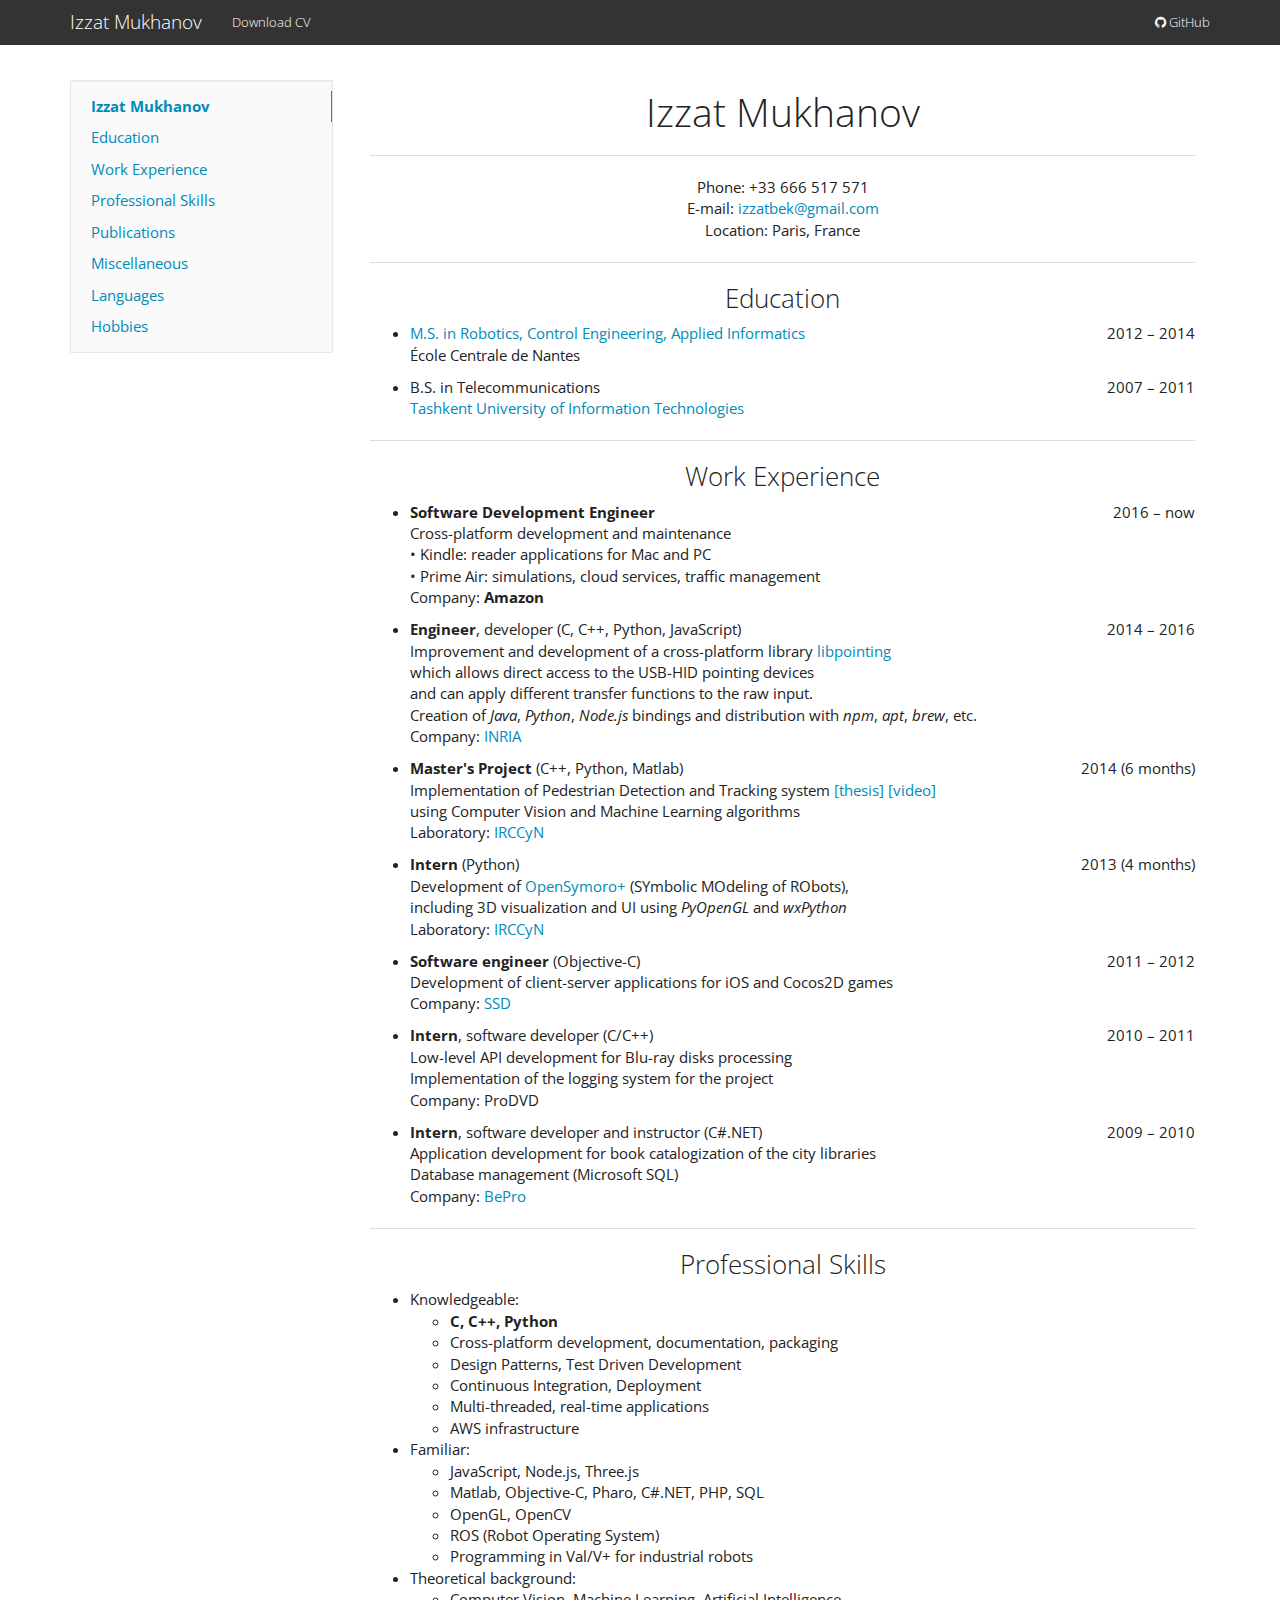
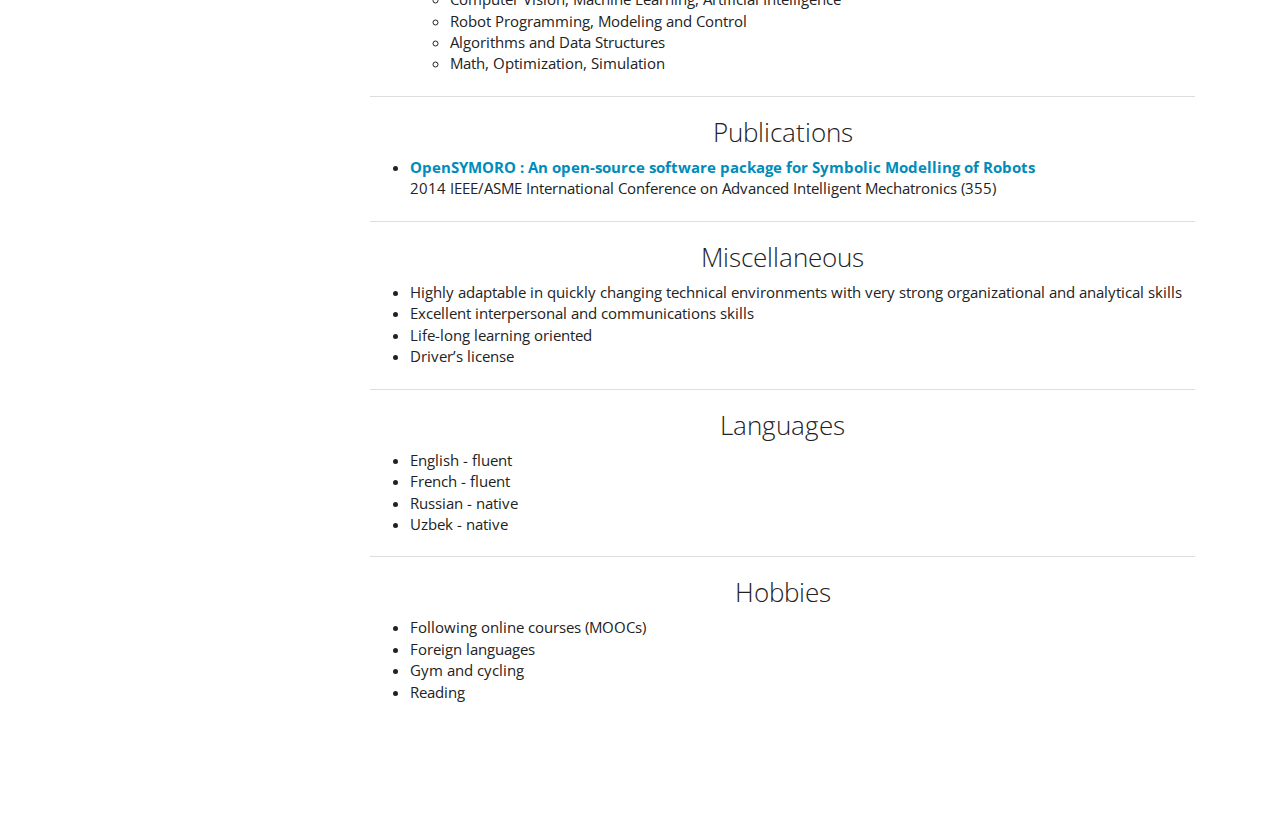
==== index.html @ 9f2962b4 "Update CV. Use docker for gimli." ====
<!DOCTYPE html>
<html lang="en">
    <head>
        <meta charset="utf-8">
        <meta http-equiv="X-UA-Compatible" content="IE=edge">
        <meta name="viewport" content="width=device-width, initial-scale=1.0">
        <meta name="description" content="Izzatbek Mukhanov's personal web site">
        <meta name="author" content="Izzat Mukhanov">
        <link rel="canonical" href="https://izzatbek.github.io/">
        <link rel="shortcut icon" href="./img/favicon.ico">
        <title>Izzat Mukhanov</title>
        <link href="./css/bootstrap-custom.min.css" rel="stylesheet">
        <link href="./css/font-awesome-4.5.0.css" rel="stylesheet">
        <link href="./css/base.css" rel="stylesheet">
        <link rel="stylesheet" href="./css/highlight.css">
        <link href="./mkdocs.css" rel="stylesheet">
        <!-- HTML5 shim and Respond.js IE8 support of HTML5 elements and media queries -->
        <!--[if lt IE 9]>
            <script src="https://oss.maxcdn.com/libs/html5shiv/3.7.0/html5shiv.js"></script>
            <script src="https://oss.maxcdn.com/libs/respond.js/1.3.0/respond.min.js"></script>
        <![endif]-->

        <script src="./js/jquery-1.10.2.min.js"></script>
        <script src="./js/bootstrap-3.0.3.min.js"></script>
        <script src="./js/highlight.pack.js"></script>
        <script>
            (function(i,s,o,g,r,a,m){i['GoogleAnalyticsObject']=r;i[r]=i[r]||function(){
            (i[r].q=i[r].q||[]).push(arguments)},i[r].l=1*new Date();a=s.createElement(o),
            m=s.getElementsByTagName(o)[0];a.async=1;a.src=g;m.parentNode.insertBefore(a,m)
            })(window,document,'script','//www.google-analytics.com/analytics.js','ga');

            ga('create', 'UA-77054143-1', 'izzatbek.github.io');
            ga('send', 'pageview');
        </script> 
    </head>

    <body class="homepage">

        <div class="navbar navbar-default navbar-fixed-top" role="navigation">
    <div class="container">

        <!-- Collapsed navigation -->
        <div class="navbar-header">
            <!-- Expander button -->
            <button type="button" class="navbar-toggle" data-toggle="collapse" data-target=".navbar-collapse">
                <span class="sr-only">Toggle navigation</span>
                <span class="icon-bar"></span>
                <span class="icon-bar"></span>
                <span class="icon-bar"></span>
            </button>
            <a class="navbar-brand" href=".">Izzat Mukhanov</a>
        </div>

        <!-- Expanded navigation -->
        <div class="navbar-collapse collapse">
                <ul class="nav navbar-nav">
                    <li>
                        <a href="https://izzatbek.github.io/cv.pdf" target="_blank">Download CV</a>
                    </li>
                </ul>

            <ul class="nav navbar-nav navbar-right">
                    <li>
                        <a href="https://github.com/izzatbek/"><i class="fa fa-github"></i> GitHub</a>
                    </li>
            </ul>
        </div>
    </div>
</div>

        <div class="container">
                <div class="col-md-3"><div class="bs-sidebar hidden-print affix well" role="complementary">
    <ul class="nav bs-sidenav">
        <li class="main active"><a href="#izzat-mukhanov">Izzat Mukhanov</a></li>
            <li><a href="#education">Education</a></li>
            <li><a href="#work-experience">Work Experience</a></li>
            <li><a href="#professional-skills">Professional Skills</a></li>
            <li><a href="#publications">Publications</a></li>
            <li><a href="#miscellaneous">Miscellaneous</a></li>
            <li><a href="#languages">Languages</a></li>
            <li><a href="#hobbies">Hobbies</a></li>
    </ul>
</div></div>
                <div class="col-md-9" role="main">

<h1 id="izzat-mukhanov">Izzat Mukhanov</h1>
<hr />
<p><center>
Phone: +33 666 517 571<br>
E-mail: <a href="mailto:izzatbek@gmail.com">izzatbek@gmail.com</a><br>
Location: Paris, France
</center></p>
<hr />
<h3 id="education">Education</h3>
<ul>
<li>
<p><a href="http://masteraria.irccyn.ec-nantes.fr/index.php/presentationaria-en">M.S. in Robotics, Control Engineering, Applied Informatics</a>
<span style="float:right;">2012 – 2014</span><br>
École Centrale de Nantes</p>
</li>
<li>
<p>B.S. in Telecommunications
<span style="float:right;">2007 – 2011</span><br>
<a href="https://tuit.uz/en/site/index?lang=en">Tashkent University of Information Technologies</a></p>
</li>
</ul>
<hr />
<h3 id="work-experience">Work Experience</h3>
<ul>
<li>
<p><strong>Software Development Engineer</strong>
<span style="float:right;">2016 – now</span><br>
Cross-platform development and maintenance<br>
• Kindle: reader applications for Mac and PC<br>
• Prime Air: simulations, cloud services, traffic management<br>
Company: <strong>Amazon</strong></p>
</li>
<li>
<p><strong>Engineer</strong>, developer (C, C++, Python, JavaScript)
<span style="float:right;">2014 – 2016</span><br>
Improvement and development of a cross-platform library <a href="https://github.com/INRIA/libpointing">libpointing</a><br>
which allows direct access to the USB-HID pointing devices<br>
and can apply different transfer functions to the raw input.<br>
Creation of <em>Java</em>, <em>Python</em>, <em>Node.js</em> bindings and distribution with <em>npm</em>, <em>apt</em>, <em>brew</em>, etc.<br>
Company: <a href="http://www.inria.fr/en/">INRIA</a></p>
</li>
<li>
<p><strong>Master's Project</strong> (C++, Python, Matlab)
<span style="float:right;">2014 (6 months)</span><br>
Implementation of Pedestrian Detection and Tracking system
<a href="https://dl.dropboxusercontent.com/u/61610962/thesis.pdf">[thesis]</a>
<a href="https://www.youtube.com/watch?v=o-HAwKvbs8c">[video]</a><br>
using Computer Vision and Machine Learning algorithms<br>
Laboratory: <a href="http://www.irccyn.ec-nantes.fr/en/">IRCCyN</a></p>
</li>
<li>
<p><strong>Intern</strong> (Python)
<span style="float:right;">2013 (4 months)</span><br>
Development of <a href="https://github.com/symoro/symoro">OpenSymoro+</a> (SYmbolic MOdeling of RObots),<br>
including 3D visualization and UI using <em>PyOpenGL</em> and <em>wxPython</em><br>
Laboratory: <a href="http://www.irccyn.ec-nantes.fr/en/">IRCCyN</a></p>
</li>
<li>
<p><strong>Software engineer</strong> (Objective-C)
<span style="float:right;">2011 – 2012</span><br>
Development of client-server applications for iOS and Cocos2D games<br>
Company: <a href="http://www.ssdsoftwaresolutions.com">SSD</a></p>
</li>
<li>
<p><strong>Intern</strong>, software developer (C/C++)
<span style="float:right;">2010 – 2011</span><br>
Low-level API development for Blu-ray disks processing<br>
Implementation of the logging system for the project<br>
Company: ProDVD</p>
</li>
<li>
<p><strong>Intern</strong>, software developer and instructor (C#.NET)
<span style="float:right;">2009 – 2010</span><br>
Application development for book catalogization of the city libraries<br>
Database management (Microsoft SQL)<br>
Company: <a href="http://bepro.uz/en-US">BePro</a></p>
</li>
</ul>
<hr />
<h3 id="professional-skills">Professional Skills</h3>
<ul>
<li>Knowledgeable:<ul>
<li><strong>C, C++, Python</strong></li>
<li>Cross-platform development, documentation, packaging</li>
<li>Design Patterns, Test Driven Development</li>
<li>Continuous Integration, Deployment</li>
<li>Multi-threaded, real-time applications</li>
<li>AWS infrastructure</li>
</ul>
</li>
<li>Familiar:<ul>
<li>JavaScript, Node.js, Three.js</li>
<li>Matlab, Objective-C, Pharo, C#.NET, PHP, SQL</li>
<li>OpenGL, OpenCV</li>
<li>ROS (Robot Operating System)</li>
<li>Programming in Val/V+ for industrial robots</li>
</ul>
</li>
<li>Theoretical background:<ul>
<li>Computer Vision, Machine Learning, Artificial Intelligence</li>
<li>Robot Programming, Modeling and Control</li>
<li>Algorithms and Data Structures</li>
<li>Math, Optimization, Simulation</li>
</ul>
</li>
</ul>
<hr />
<h3 id="publications">Publications</h3>
<ul>
<li><strong><a href="https://hal.archives-ouvertes.fr/hal-01025919">OpenSYMORO : An open-source software package for Symbolic Modelling of Robots</a></strong> <br>
2014 IEEE/ASME International Conference on Advanced Intelligent Mechatronics (355)</li>
</ul>
<hr />
<h3 id="miscellaneous">Miscellaneous</h3>
<ul>
<li>Highly adaptable in quickly changing technical environments with very strong organizational
and analytical skills</li>
<li>Excellent interpersonal and communications skills</li>
<li>Life-long learning oriented</li>
<li>Driver’s license</li>
</ul>
<hr />
<h3 id="languages">Languages</h3>
<ul>
<li>English - fluent</li>
<li>French - fluent</li>
<li>Russian - native</li>
<li>Uzbek - native</li>
</ul>
<hr />
<h3 id="hobbies">Hobbies</h3>
<ul>
<li>Following online courses (MOOCs)</li>
<li>Foreign languages</li>
<li>Gym and cycling</li>
<li>Reading</li>
</ul></div>
        </div>
    </body>
</html>
---- css/base.css ----
body {
    padding-top: 70px;
}

ul.nav .main {
    font-weight: bold;
}

.col-md-3 {
    padding-left: 0;
}

.col-md-9 {
    padding-bottom: 100px;
}

.source-links {
    float: right;
}

.col-md-9 img {
    max-width: 100%;
}

/*
 * The code below adds some padding to the top of the current anchor target so
 * that, when navigating to it, the header isn't hidden by the navbar at the
 * top. This is especially complicated because we want to *remove* the padding
 * after navigation so that hovering over the header shows the permalink icon
 * correctly. Thus, we create a CSS animation to remove the extra padding after
 * a second. We have two animations so that navigating to an anchor within the
 * page always restarts the animation.
 *
 * See <https://github.com/mkdocs/mkdocs/issues/843> for more details.
 */
:target::before {
    content: "";
    display: block;
    margin-top: -75px;
    height: 75px;
    pointer-events: none;
    animation: 0s 1s forwards collapse-anchor-padding-1;
}

.clicky :target::before {
    animation-name: collapse-anchor-padding-2;
}

@keyframes collapse-anchor-padding-1 {
    to {
        margin-top: 0;
        height: 0;
    }
}

@keyframes collapse-anchor-padding-2 {
    to {
        margin-top: 0;
        height: 0;
    }
}

code {
    padding: 1px 3px;
    background: #f5f5f5;
    border: solid 1px #ccc;
    color: #333;
}

pre code {
    background: transparent;
    border: none;
}

a code {
    color: #008cba;
}

a:hover code, a:focus code {
    color: #00526e;
}

kbd {
    padding: 2px 4px;
    font-size: 90%;
    color: #fff;
    background-color: #333;
    border-radius: 3px;
    -webkit-box-shadow: inset 0 -1px 0 rgba(0,0,0,.25);
    box-shadow: inset 0 -1px 0 rgba(0,0,0,.25);
}

footer {
    margin-top: 30px;
    margin-bottom: 10px;
    text-align: center;
    font-weight: 200;
}

.modal-dialog {
    margin-top: 60px;
}

/* Style the admonitions. */

.admonition {
    margin-bottom: 21px;
    border: 1px solid #ddd;
    -webkit-box-shadow: 0 1px 1px rgba(0, 0, 0, 0.05);
    box-shadow: 0 1px 1px rgba(0, 0, 0, 0.05);
}

.admonition > .admonition-title {
    margin: 0;
    padding: 10px 15px;
    border-bottom: 1px solid #ddd;
    color: #333;
    background-color: #f5f5f5;
    font-size: 17px;
    font-weight: 300;
    line-height: 1.1;
}

.admonition > * {
    margin-left: 15px;
    margin-right: 15px;
}

.admonition > *:not(.admonition-title):first-of-type,
.admonition > .admonition-title + * {
    margin-top: 15px;
}

.admonition > *:last-child {
    margin-bottom: 15px;
}

/* Style each kind of admonition. */

.admonition.note, .admonition.note > .admonition-title {
    border-color: #3db5d8;
}

.admonition.note > .admonition-title {
    color: #fff;
    background-color: #5bc0de;
}

.admonition.warning, .admonition.warning > .admonition-title {
    border-color: #d08002;
}

.admonition.warning > .admonition-title {
    color: #fff;
    background-color: #e99002;
}

.admonition.danger, .admonition.danger > .admonition-title {
    border-color: #ea2f10;
}

.admonition.danger > .admonition-title {
    color: #fff;
    background-color: #f04124;
}

/*
 * Side navigation
 *
 * Scrollspy and affixed enhanced navigation to highlight sections and secondary
 * sections of docs content.
 */

/* By default it's not affixed in mobile views, so undo that */
.bs-sidebar.affix {
    position: static;
}

.bs-sidebar.well {
    padding: 0;
}

/* First level of nav */
.bs-sidenav {
    margin-top: 30px;
    margin-bottom: 30px;
    padding-top:    10px;
    padding-bottom: 10px;
    border-radius: 5px;
}

/* All levels of nav */
.bs-sidebar .nav > li > a {
    display: block;
    padding: 5px 20px;
    z-index: 1;
}
.bs-sidebar .nav > li > a:hover,
.bs-sidebar .nav > li > a:focus {
    text-decoration: none;
    border-right: 1px solid;
}
.bs-sidebar .nav > .active > a,
.bs-sidebar .nav > .active:hover > a,
.bs-sidebar .nav > .active:focus > a {
    font-weight: bold;
    background-color: transparent;
    border-right: 1px solid;
}

/* Nav: second level (shown on .active) */
.bs-sidebar .nav .nav {
    display: none; /* Hide by default, but at >768px, show it */
    margin-bottom: 8px;
}
.bs-sidebar .nav .nav > li > a {
    padding-top:    3px;
    padding-bottom: 3px;
    padding-left: 30px;
    font-size: 90%;
}

/* Show and affix the side nav when space allows it */
@media (min-width: 992px) {
    .bs-sidebar .nav > .active > ul {
        display: block;
    }
    /* Widen the fixed sidebar */
    .bs-sidebar.affix,
    .bs-sidebar.affix-bottom {
        width: 213px;
    }
    .bs-sidebar.affix {
        position: fixed; /* Undo the static from mobile first approach */
        top: 80px;
    }
    .bs-sidebar.affix-bottom {
        position: absolute; /* Undo the static from mobile first approach */
    }
    .bs-sidebar.affix-bottom .bs-sidenav,
    .bs-sidebar.affix .bs-sidenav {
        margin-top: 0;
        margin-bottom: 0;
    }
}
@media (min-width: 1200px) {
    /* Widen the fixed sidebar again */
    .bs-sidebar.affix-bottom,
    .bs-sidebar.affix {
        width: 263px;
    }
}

.headerlink {
    display: none;
    padding-left: .5em;
}

h1:hover .headerlink, h2:hover .headerlink, h3:hover .headerlink, h4:hover .headerlink, h5:hover .headerlink, h6:hover .headerlink{
    display:inline-block;
}

/* display submenu relative to parent*/
.dropdown-submenu {
    position: relative;
}

/* sub menu stlye */
.dropdown-submenu>.dropdown-menu {
    top: 0;
    left: 100%;
    margin-top: 0px;
    margin-left: -1px;
}

/* display sub menu on hover*/
.dropdown-submenu:hover>.dropdown-menu {
    display: block;
}

/* little arrow */
.dropdown-submenu>a:after {
    display: block;
    content: " ";
    float: right;
    width: 0;
    height: 0;
    border-color: transparent;
    border-style: solid;
    border-width: 5px 0 5px 5px;
    border-left-color: #ccc;
    margin-top: 5px;
    margin-right: -10px;
}

/* little arrow of parent menu */
.dropdown-submenu:hover>a:after {
    border-left-color: #fff;
}
---- css/highlight.css ----
/*

Colorbrewer theme
Original: https://github.com/mbostock/colorbrewer-theme (c) Mike Bostock <mike@ocks.org>
Ported by Fabrício Tavares de Oliveira

*/

.hljs {
  display: block;
  overflow-x: auto;
  -webkit-text-size-adjust: none;
}

.hljs,
.hljs-subst {
  color: #000;
}

.hljs-string,
.hljs-meta,
.hljs-symbol,
.hljs-template-tag,
.hljs-template-variable,
.hljs-addition {
  color: #756bb1;
}

.hljs-comment,
.hljs-quote {
  color: #636363;
}

.hljs-number,
.hljs-regexp,
.hljs-literal,
.hljs-bullet,
.hljs-link {
  color: #31a354;
}

.hljs-deletion,
.hljs-variable {
  color: #88f;
}



.hljs-keyword,
.hljs-selector-tag,
.hljs-title,
.hljs-section,
.hljs-built_in,
.hljs-doctag,
.hljs-type,
.hljs-tag,
.hljs-name,
.hljs-selector-id,
.hljs-selector-class,
.hljs-strong {
  color: #3182bd;
}

.hljs-emphasis {
  font-style: italic;
}

.hljs-attribute {
  color: #e6550d;
}
---- mkdocs.css ----
h1, h2, h3, h4 {
	text-align: center;
}
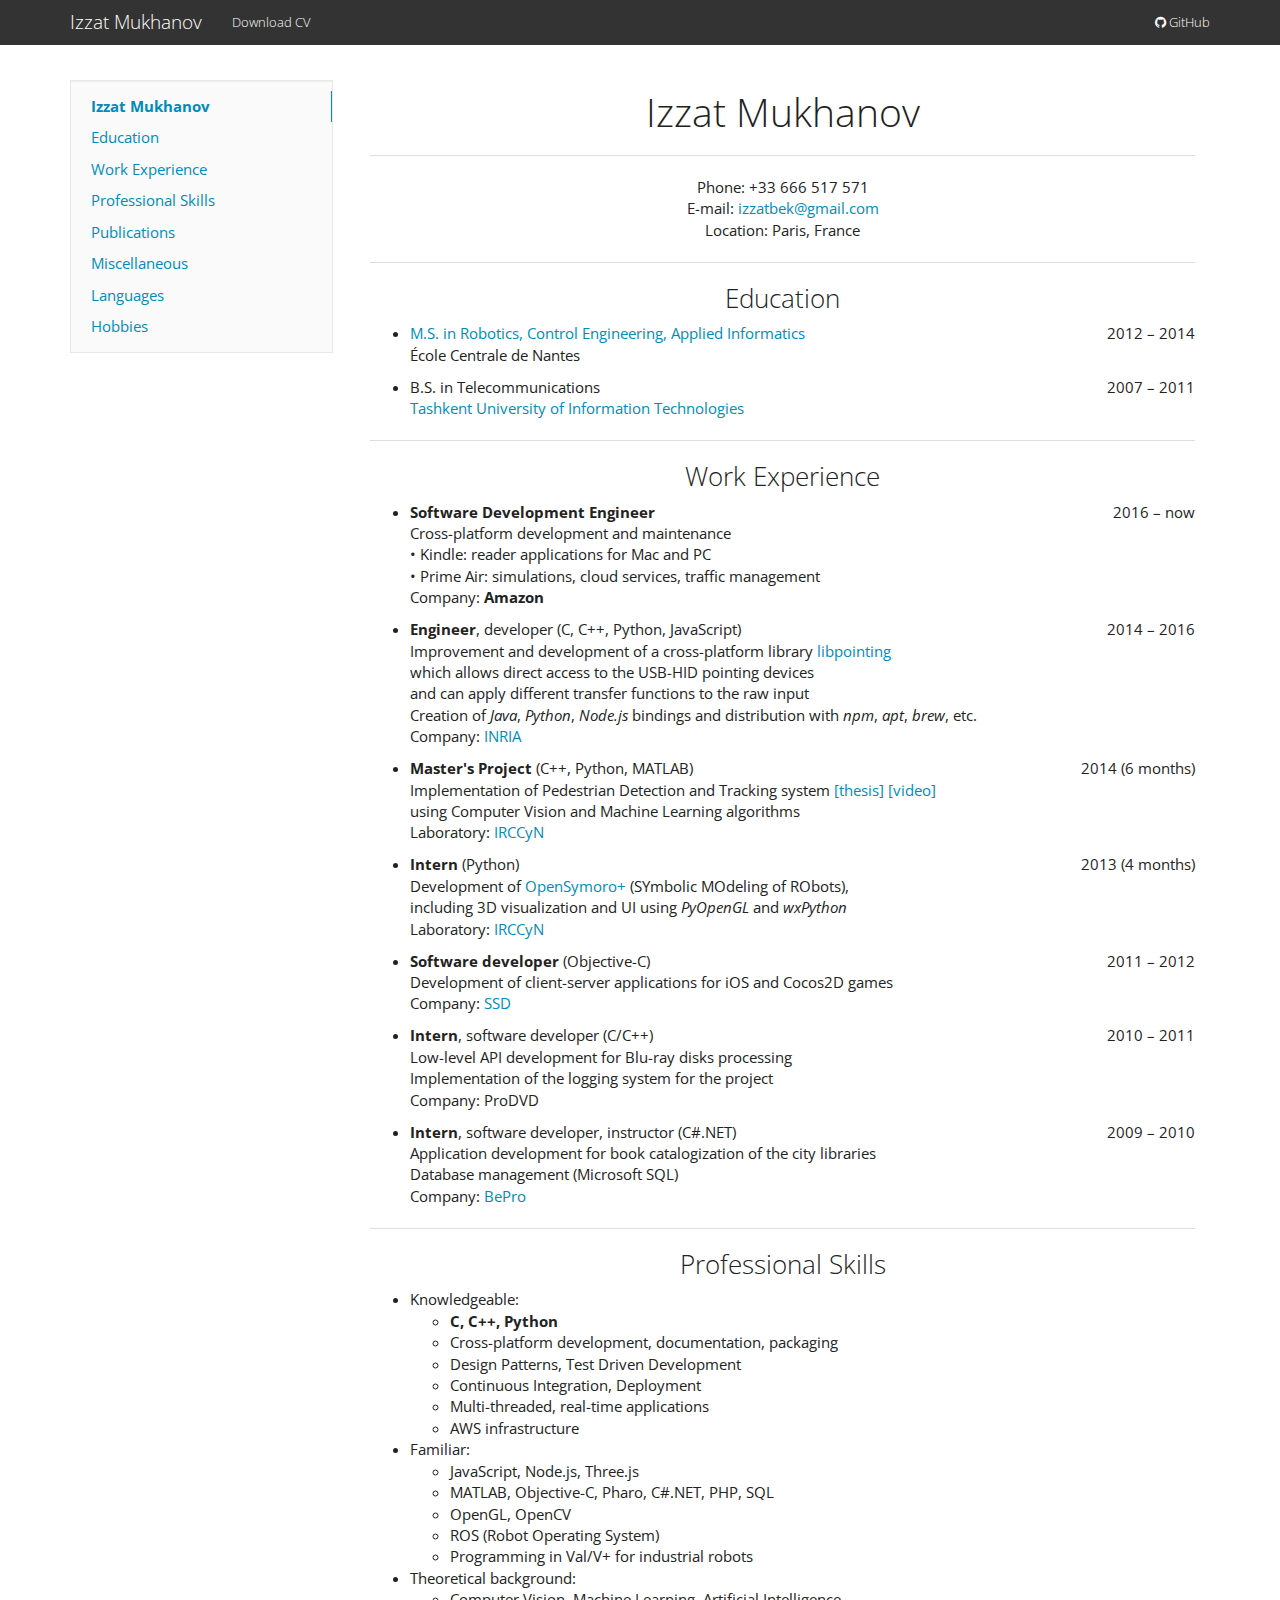
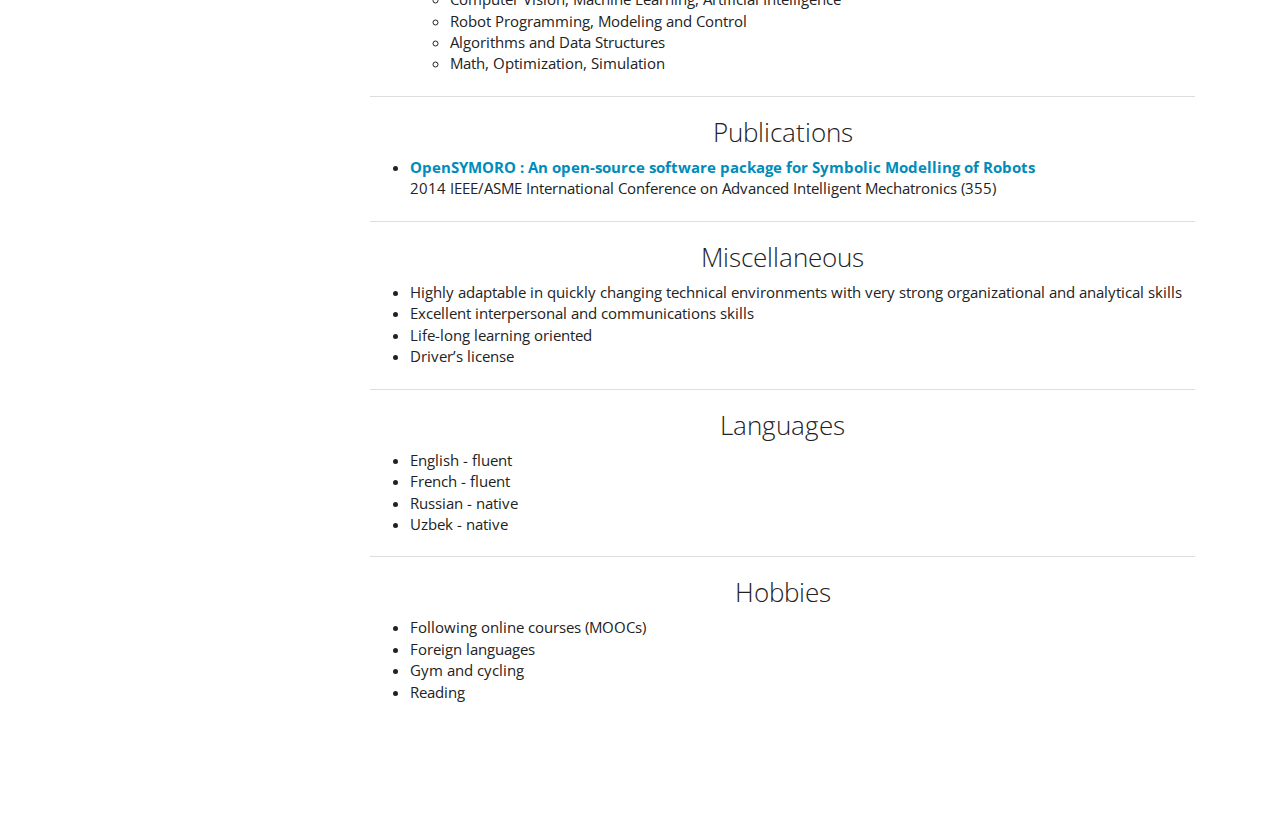
==== commit 107a6a5b: "Use dark color for links" ====
--- a/index.html
+++ b/index.html
@@ -120,15 +120,15 @@
 <span style="float:right;">2014 – 2016</span><br>
 Improvement and development of a cross-platform library <a href="https://github.com/INRIA/libpointing">libpointing</a><br>
 which allows direct access to the USB-HID pointing devices<br>
-and can apply different transfer functions to the raw input.<br>
+and can apply different transfer functions to the raw input<br>
 Creation of <em>Java</em>, <em>Python</em>, <em>Node.js</em> bindings and distribution with <em>npm</em>, <em>apt</em>, <em>brew</em>, etc.<br>
 Company: <a href="http://www.inria.fr/en/">INRIA</a></p>
 </li>
 <li>
-<p><strong>Master's Project</strong> (C++, Python, Matlab)
+<p><strong>Master's Project</strong> (C++, Python, MATLAB)
 <span style="float:right;">2014 (6 months)</span><br>
 Implementation of Pedestrian Detection and Tracking system
-<a href="https://dl.dropboxusercontent.com/u/61610962/thesis.pdf">[thesis]</a>
+<a href="https://izzatbek.github.io/thesis.pdf">[thesis]</a>
 <a href="https://www.youtube.com/watch?v=o-HAwKvbs8c">[video]</a><br>
 using Computer Vision and Machine Learning algorithms<br>
 Laboratory: <a href="http://www.irccyn.ec-nantes.fr/en/">IRCCyN</a></p>
@@ -141,7 +141,7 @@
 Laboratory: <a href="http://www.irccyn.ec-nantes.fr/en/">IRCCyN</a></p>
 </li>
 <li>
-<p><strong>Software engineer</strong> (Objective-C)
+<p><strong>Software developer</strong> (Objective-C)
 <span style="float:right;">2011 – 2012</span><br>
 Development of client-server applications for iOS and Cocos2D games<br>
 Company: <a href="http://www.ssdsoftwaresolutions.com">SSD</a></p>
@@ -154,7 +154,7 @@
 Company: ProDVD</p>
 </li>
 <li>
-<p><strong>Intern</strong>, software developer and instructor (C#.NET)
+<p><strong>Intern</strong>, software developer, instructor (C#.NET)
 <span style="float:right;">2009 – 2010</span><br>
 Application development for book catalogization of the city libraries<br>
 Database management (Microsoft SQL)<br>
@@ -175,7 +175,7 @@
 </li>
 <li>Familiar:<ul>
 <li>JavaScript, Node.js, Three.js</li>
-<li>Matlab, Objective-C, Pharo, C#.NET, PHP, SQL</li>
+<li>MATLAB, Objective-C, Pharo, C#.NET, PHP, SQL</li>
 <li>OpenGL, OpenCV</li>
 <li>ROS (Robot Operating System)</li>
 <li>Programming in Val/V+ for industrial robots</li>
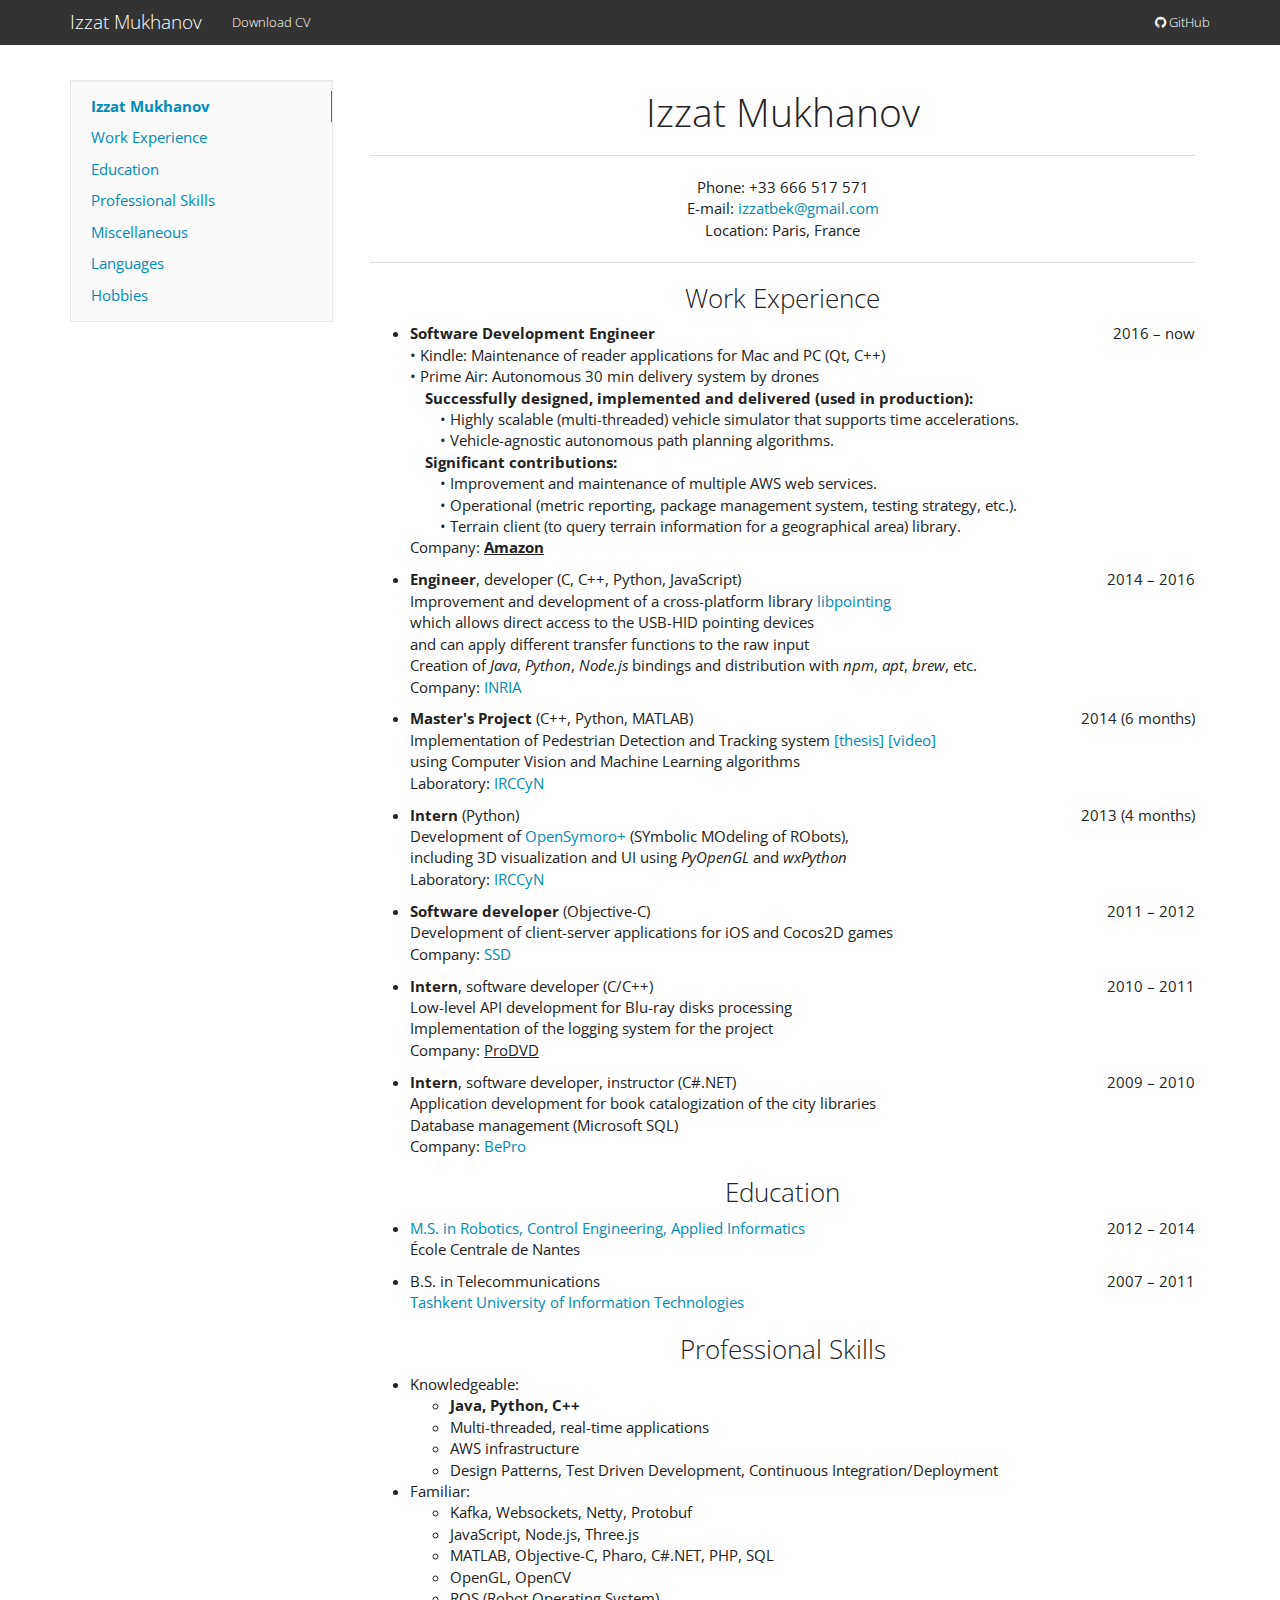
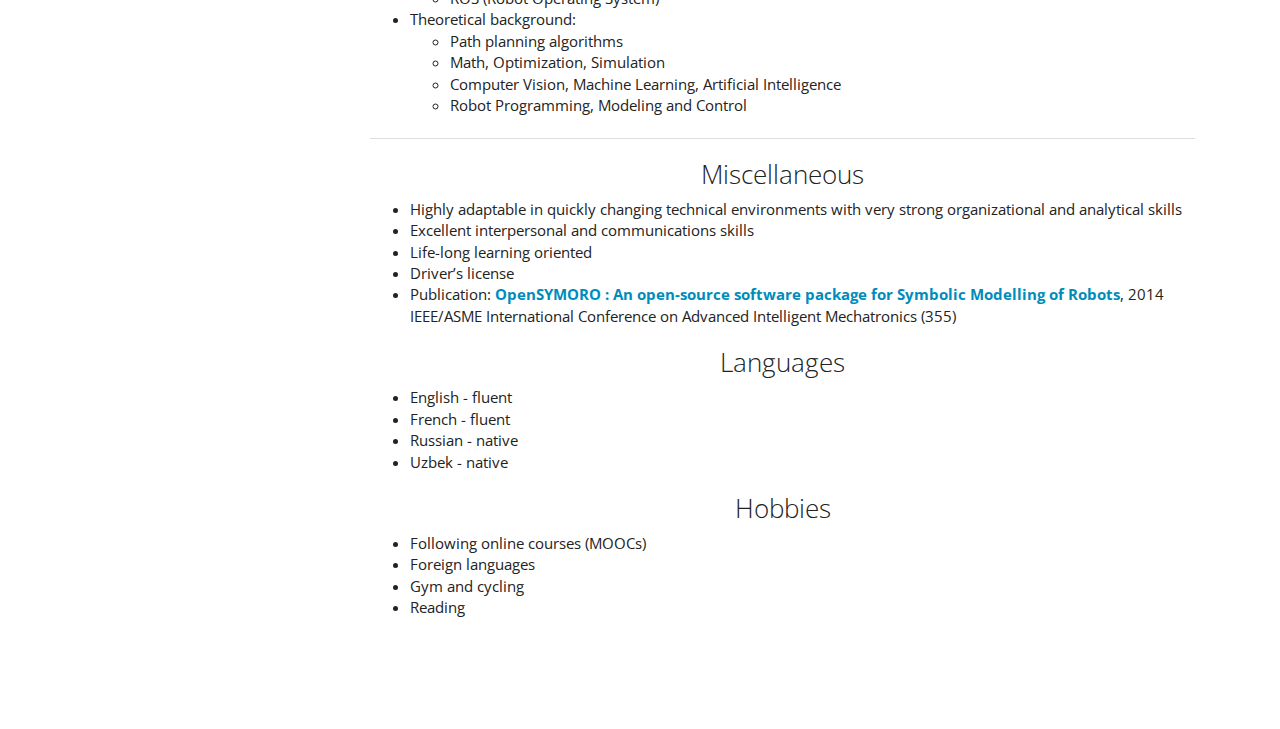
==== commit becaf574: "Update CV" ====
--- a/index.html
+++ b/index.html
@@ -13,7 +13,7 @@
         <link href="./css/font-awesome-4.5.0.css" rel="stylesheet">
         <link href="./css/base.css" rel="stylesheet">
         <link rel="stylesheet" href="./css/highlight.css">
-        <link href="./mkdocs.css" rel="stylesheet">
+        <link href="mkdocs.css" rel="stylesheet">
         <!-- HTML5 shim and Respond.js IE8 support of HTML5 elements and media queries -->
         <!--[if lt IE 9]>
             <script src="https://oss.maxcdn.com/libs/html5shiv/3.7.0/html5shiv.js"></script>
@@ -48,7 +48,7 @@
                 <span class="icon-bar"></span>
                 <span class="icon-bar"></span>
             </button>
-            <a class="navbar-brand" href=".">Izzat Mukhanov</a>
+            <a class="navbar-brand" href="">Izzat Mukhanov</a>
         </div>
 
         <!-- Expanded navigation -->
@@ -72,10 +72,9 @@
                 <div class="col-md-3"><div class="bs-sidebar hidden-print affix well" role="complementary">
     <ul class="nav bs-sidenav">
         <li class="main active"><a href="#izzat-mukhanov">Izzat Mukhanov</a></li>
+            <li><a href="#work-experience">Work Experience</a></li>
             <li><a href="#education">Education</a></li>
-            <li><a href="#work-experience">Work Experience</a></li>
             <li><a href="#professional-skills">Professional Skills</a></li>
-            <li><a href="#publications">Publications</a></li>
             <li><a href="#miscellaneous">Miscellaneous</a></li>
             <li><a href="#languages">Languages</a></li>
             <li><a href="#hobbies">Hobbies</a></li>
@@ -91,29 +90,21 @@
 Location: Paris, France
 </center></p>
 <hr />
-<h3 id="education">Education</h3>
-<ul>
-<li>
-<p><a href="http://masteraria.irccyn.ec-nantes.fr/index.php/presentationaria-en">M.S. in Robotics, Control Engineering, Applied Informatics</a>
-<span style="float:right;">2012 – 2014</span><br>
-École Centrale de Nantes</p>
-</li>
-<li>
-<p>B.S. in Telecommunications
-<span style="float:right;">2007 – 2011</span><br>
-<a href="https://tuit.uz/en/site/index?lang=en">Tashkent University of Information Technologies</a></p>
-</li>
-</ul>
-<hr />
 <h3 id="work-experience">Work Experience</h3>
 <ul>
 <li>
 <p><strong>Software Development Engineer</strong>
 <span style="float:right;">2016 – now</span><br>
-Cross-platform development and maintenance<br>
-• Kindle: reader applications for Mac and PC<br>
-• Prime Air: simulations, cloud services, traffic management<br>
-Company: <strong>Amazon</strong></p>
+• Kindle: Maintenance of reader applications for Mac and PC (Qt, C++)<br>
+• Prime Air: Autonomous 30 min delivery system by drones<br>
+&emsp;<b>Successfully designed, implemented and delivered (used in production):</b><br>
+&emsp;&emsp;• Highly scalable (multi-threaded) vehicle simulator that supports time accelerations.<br>
+&emsp;&emsp;• Vehicle-agnostic autonomous path planning algorithms.<br>
+&emsp;<b>Significant contributions:</b><br>
+&emsp;&emsp;• Improvement and maintenance of multiple AWS web services.<br>
+&emsp;&emsp;• Operational (metric reporting, package management system, testing strategy, etc.).<br>
+&emsp;&emsp;• Terrain client (to query terrain information for a geographical area) library.<br>
+Company: <u><strong>Amazon</strong></u></p>
 </li>
 <li>
 <p><strong>Engineer</strong>, developer (C, C++, Python, JavaScript)
@@ -151,7 +142,7 @@
 <span style="float:right;">2010 – 2011</span><br>
 Low-level API development for Blu-ray disks processing<br>
 Implementation of the logging system for the project<br>
-Company: ProDVD</p>
+Company: <u>ProDVD</u></p>
 </li>
 <li>
 <p><strong>Intern</strong>, software developer, instructor (C#.NET)
@@ -161,39 +152,43 @@
 Company: <a href="http://bepro.uz/en-US">BePro</a></p>
 </li>
 </ul>
-<hr />
+<h3 id="education">Education</h3>
+<ul>
+<li>
+<p><a href="http://masteraria.irccyn.ec-nantes.fr/index.php/presentationaria-en">M.S. in Robotics, Control Engineering, Applied Informatics</a>
+<span style="float:right;">2012 – 2014</span><br>
+École Centrale de Nantes</p>
+</li>
+<li>
+<p>B.S. in Telecommunications
+<span style="float:right;">2007 – 2011</span><br>
+<a href="https://tuit.uz/en/site/index?lang=en">Tashkent University of Information Technologies</a></p>
+</li>
+</ul>
 <h3 id="professional-skills">Professional Skills</h3>
 <ul>
 <li>Knowledgeable:<ul>
-<li><strong>C, C++, Python</strong></li>
-<li>Cross-platform development, documentation, packaging</li>
-<li>Design Patterns, Test Driven Development</li>
-<li>Continuous Integration, Deployment</li>
+<li><strong>Java, Python, C++</strong></li>
 <li>Multi-threaded, real-time applications</li>
 <li>AWS infrastructure</li>
+<li>Design Patterns, Test Driven Development, Continuous Integration/Deployment</li>
 </ul>
 </li>
 <li>Familiar:<ul>
+<li>Kafka, Websockets, Netty, Protobuf</li>
 <li>JavaScript, Node.js, Three.js</li>
 <li>MATLAB, Objective-C, Pharo, C#.NET, PHP, SQL</li>
 <li>OpenGL, OpenCV</li>
 <li>ROS (Robot Operating System)</li>
-<li>Programming in Val/V+ for industrial robots</li>
 </ul>
 </li>
 <li>Theoretical background:<ul>
+<li>Path planning algorithms</li>
+<li>Math, Optimization, Simulation</li>
 <li>Computer Vision, Machine Learning, Artificial Intelligence</li>
 <li>Robot Programming, Modeling and Control</li>
-<li>Algorithms and Data Structures</li>
-<li>Math, Optimization, Simulation</li>
-</ul>
-</li>
-</ul>
-<hr />
-<h3 id="publications">Publications</h3>
-<ul>
-<li><strong><a href="https://hal.archives-ouvertes.fr/hal-01025919">OpenSYMORO : An open-source software package for Symbolic Modelling of Robots</a></strong> <br>
-2014 IEEE/ASME International Conference on Advanced Intelligent Mechatronics (355)</li>
+</ul>
+</li>
 </ul>
 <hr />
 <h3 id="miscellaneous">Miscellaneous</h3>
@@ -203,8 +198,8 @@
 <li>Excellent interpersonal and communications skills</li>
 <li>Life-long learning oriented</li>
 <li>Driver’s license</li>
-</ul>
-<hr />
+<li>Publication: <strong><a href="https://hal.archives-ouvertes.fr/hal-01025919">OpenSYMORO : An open-source software package for Symbolic Modelling of Robots</a></strong>, 2014 IEEE/ASME International Conference on Advanced Intelligent Mechatronics (355)</li>
+</ul>
 <h3 id="languages">Languages</h3>
 <ul>
 <li>English - fluent</li>
@@ -212,7 +207,6 @@
 <li>Russian - native</li>
 <li>Uzbek - native</li>
 </ul>
-<hr />
 <h3 id="hobbies">Hobbies</h3>
 <ul>
 <li>Following online courses (MOOCs)</li>
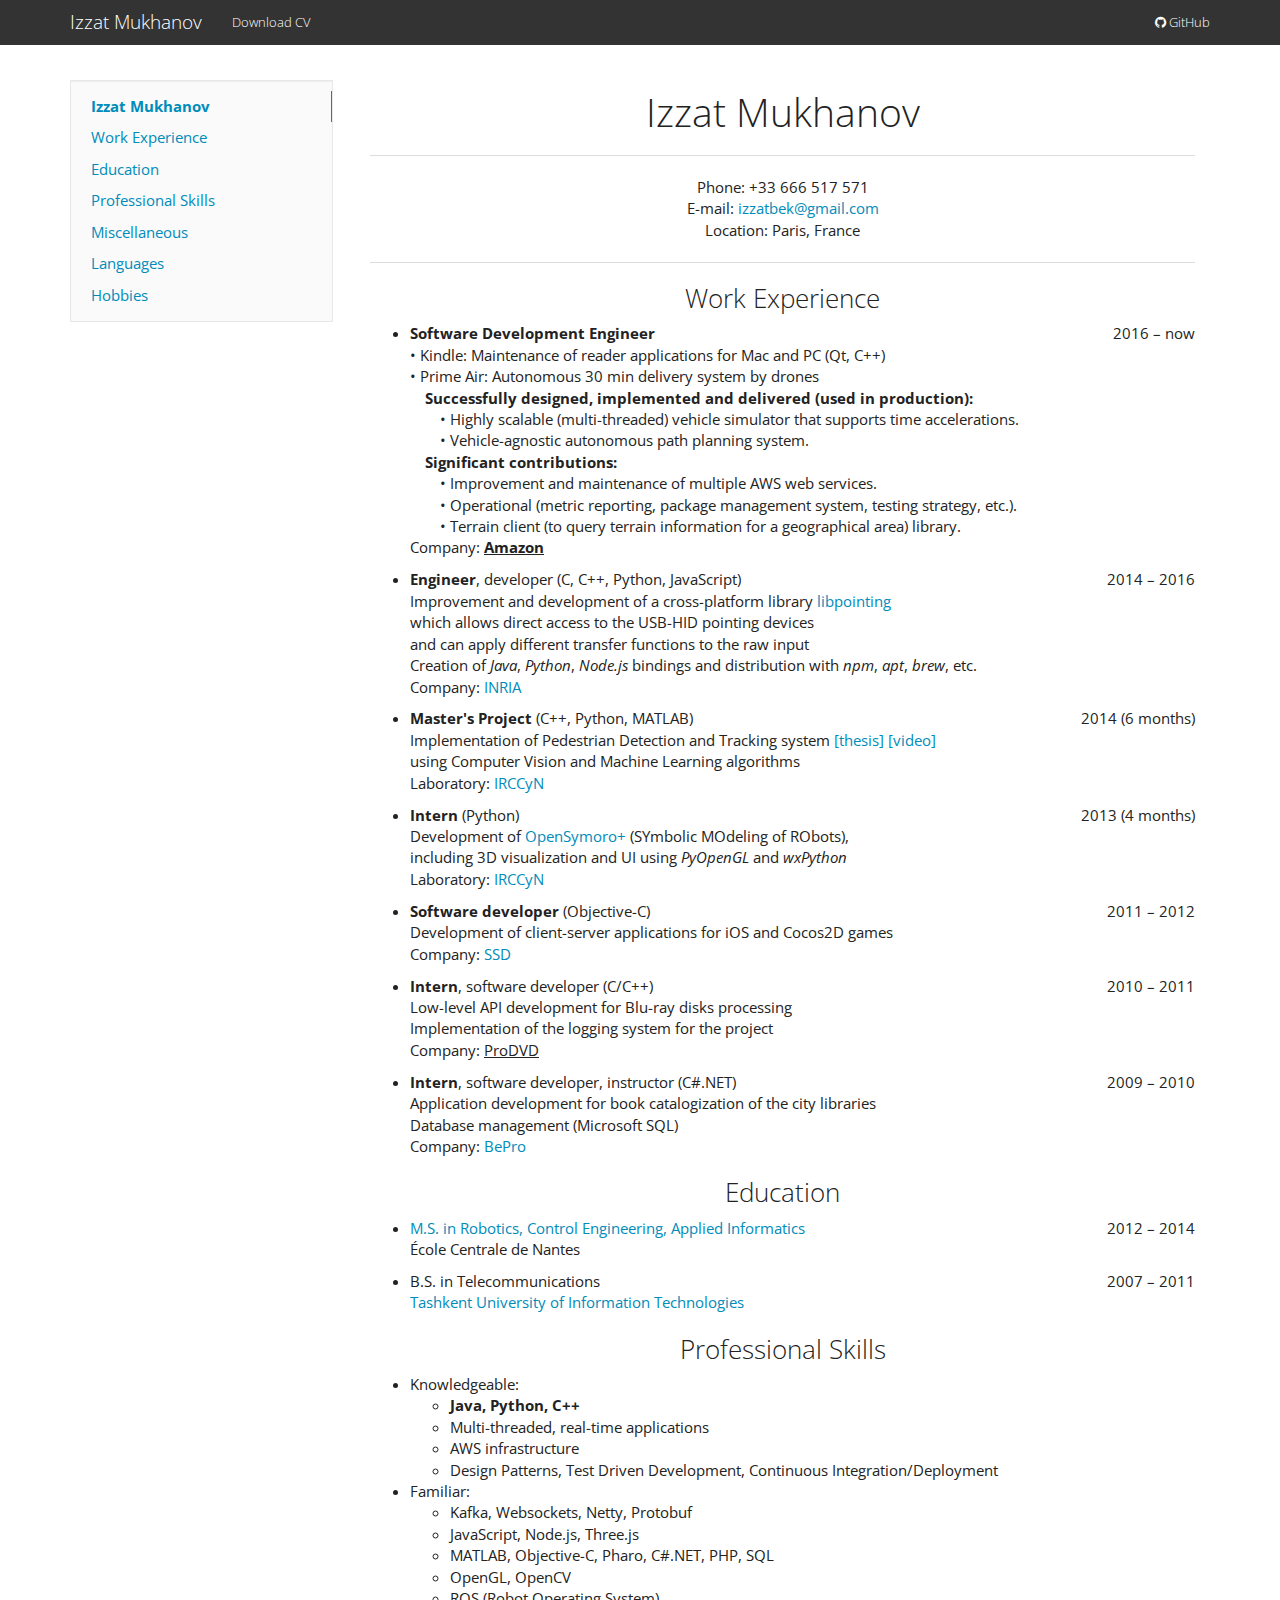
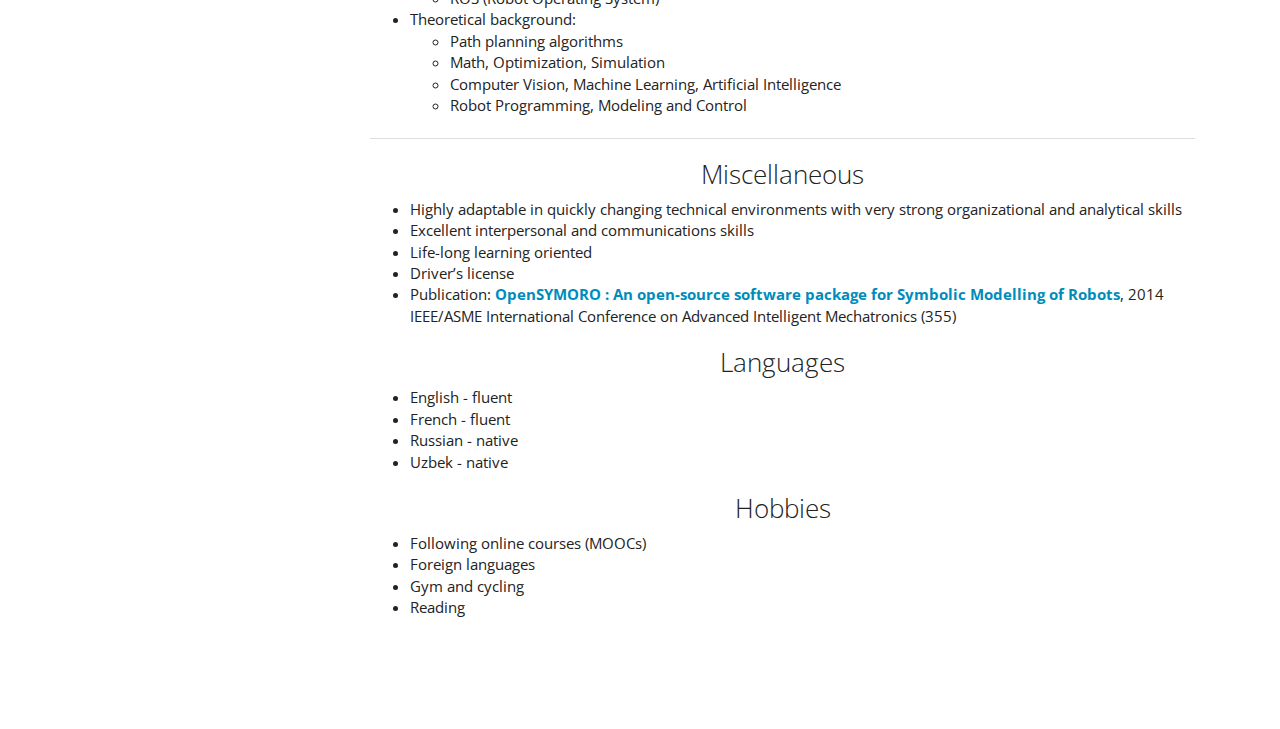
==== commit 2ca37b74: "Minor change" ====
--- a/index.html
+++ b/index.html
@@ -99,7 +99,7 @@
 • Prime Air: Autonomous 30 min delivery system by drones<br>
 &emsp;<b>Successfully designed, implemented and delivered (used in production):</b><br>
 &emsp;&emsp;• Highly scalable (multi-threaded) vehicle simulator that supports time accelerations.<br>
-&emsp;&emsp;• Vehicle-agnostic autonomous path planning algorithms.<br>
+&emsp;&emsp;• Vehicle-agnostic autonomous path planning system.<br>
 &emsp;<b>Significant contributions:</b><br>
 &emsp;&emsp;• Improvement and maintenance of multiple AWS web services.<br>
 &emsp;&emsp;• Operational (metric reporting, package management system, testing strategy, etc.).<br>
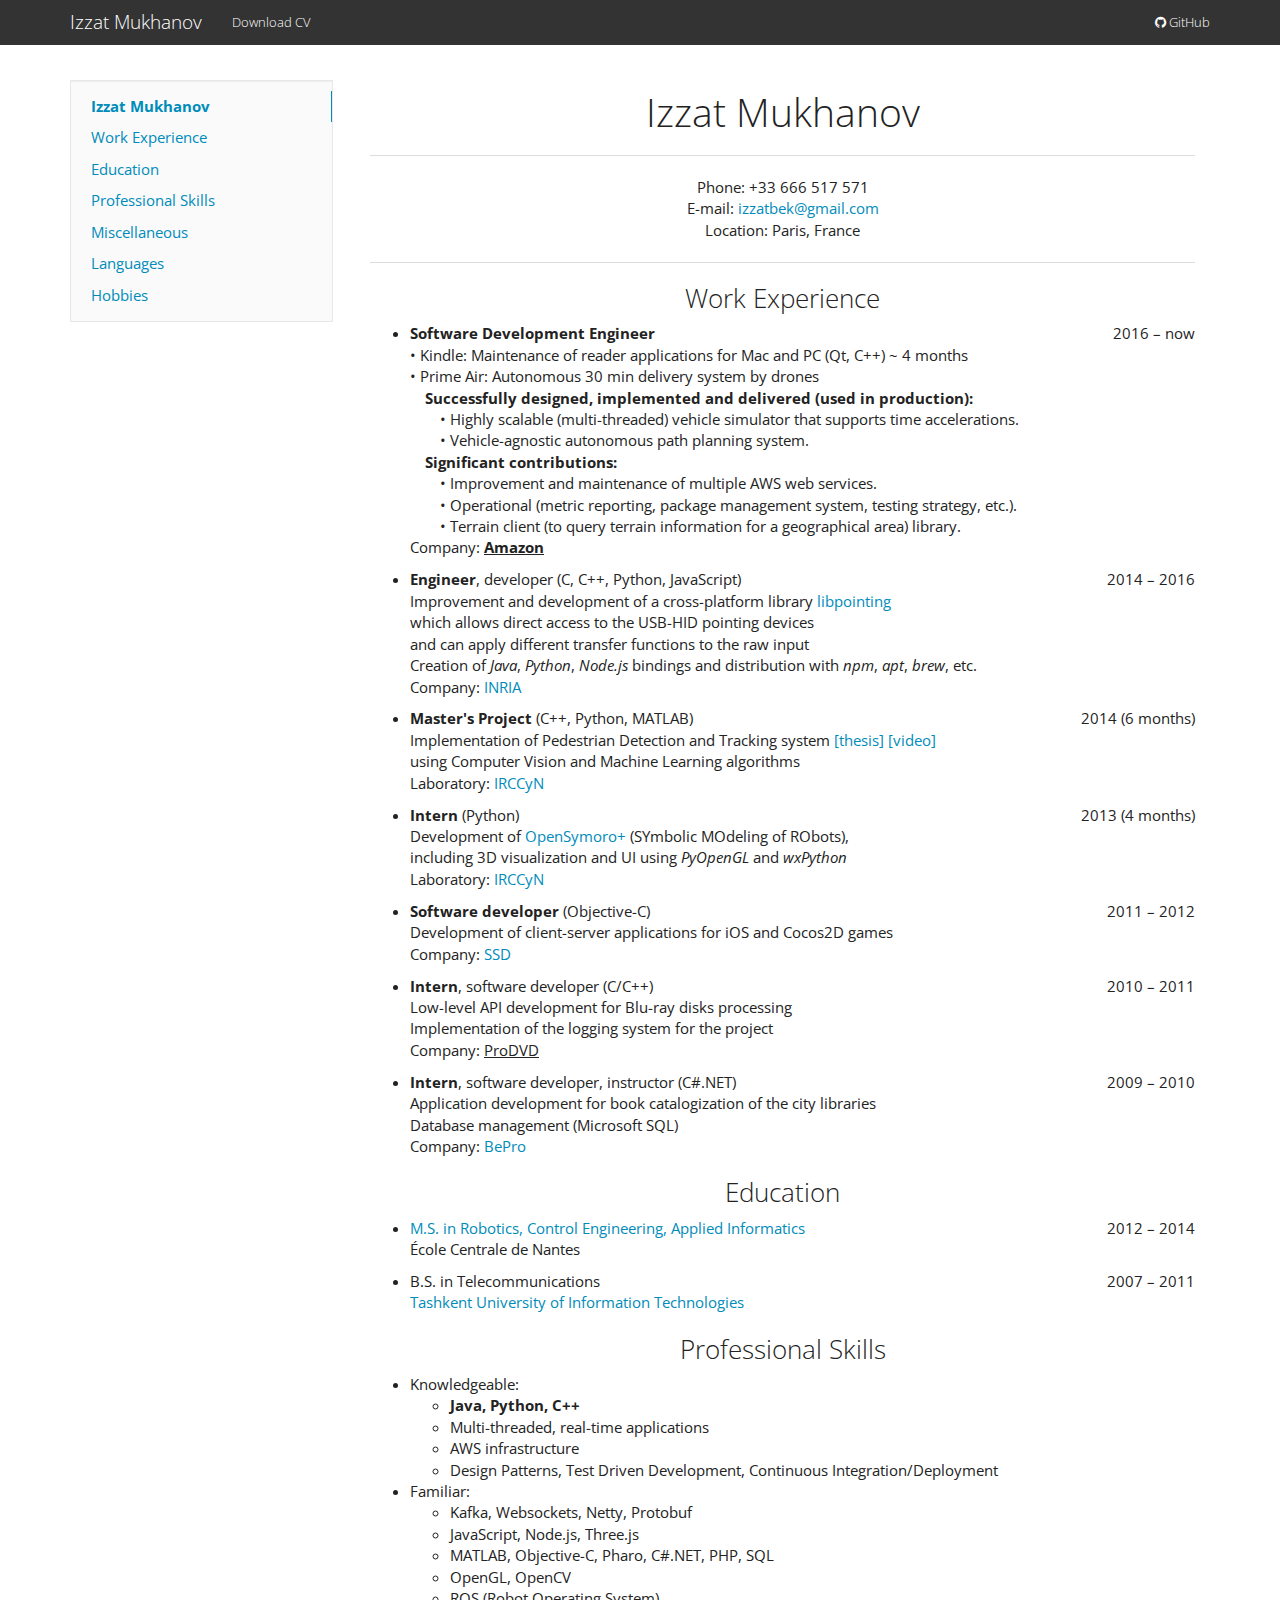
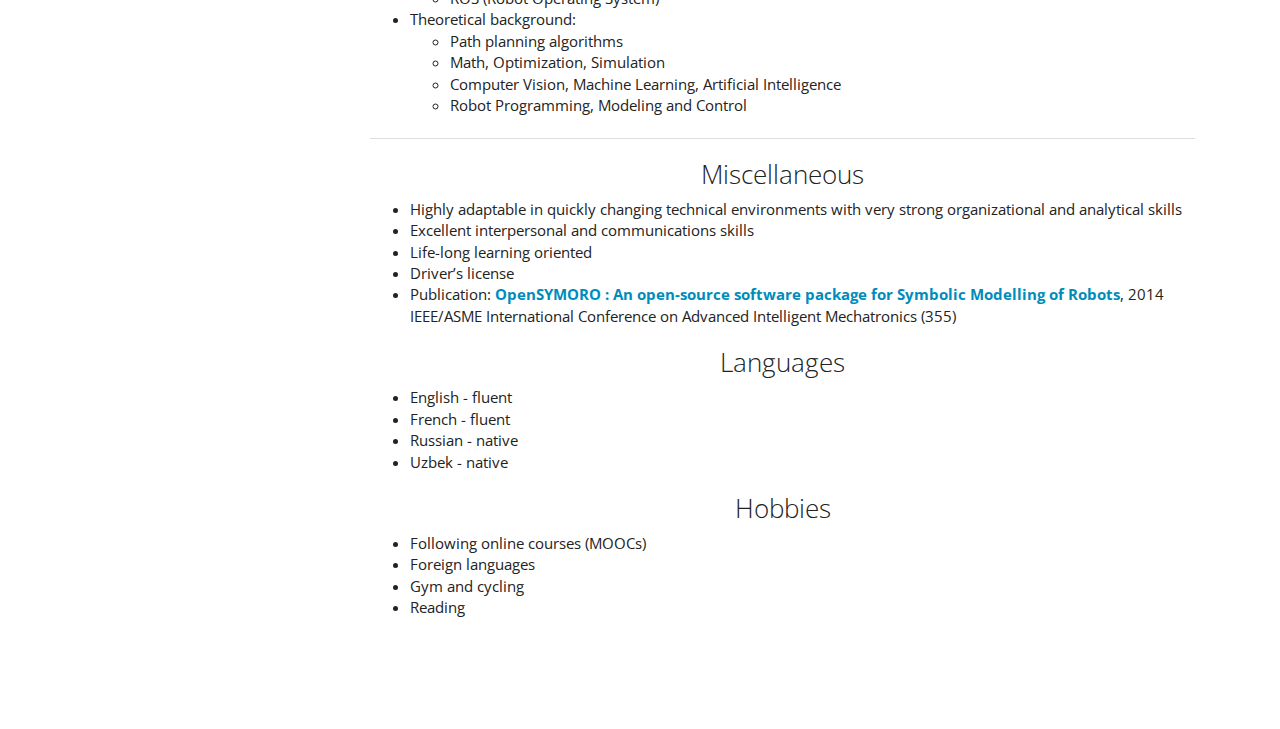
==== commit 575ac4b6: "Add duration of the project within Kindle" ====
--- a/index.html
+++ b/index.html
@@ -95,7 +95,7 @@
 <li>
 <p><strong>Software Development Engineer</strong>
 <span style="float:right;">2016 – now</span><br>
-• Kindle: Maintenance of reader applications for Mac and PC (Qt, C++)<br>
+• Kindle: Maintenance of reader applications for Mac and PC (Qt, C++) ~ 4 months<br>
 • Prime Air: Autonomous 30 min delivery system by drones<br>
 &emsp;<b>Successfully designed, implemented and delivered (used in production):</b><br>
 &emsp;&emsp;• Highly scalable (multi-threaded) vehicle simulator that supports time accelerations.<br>
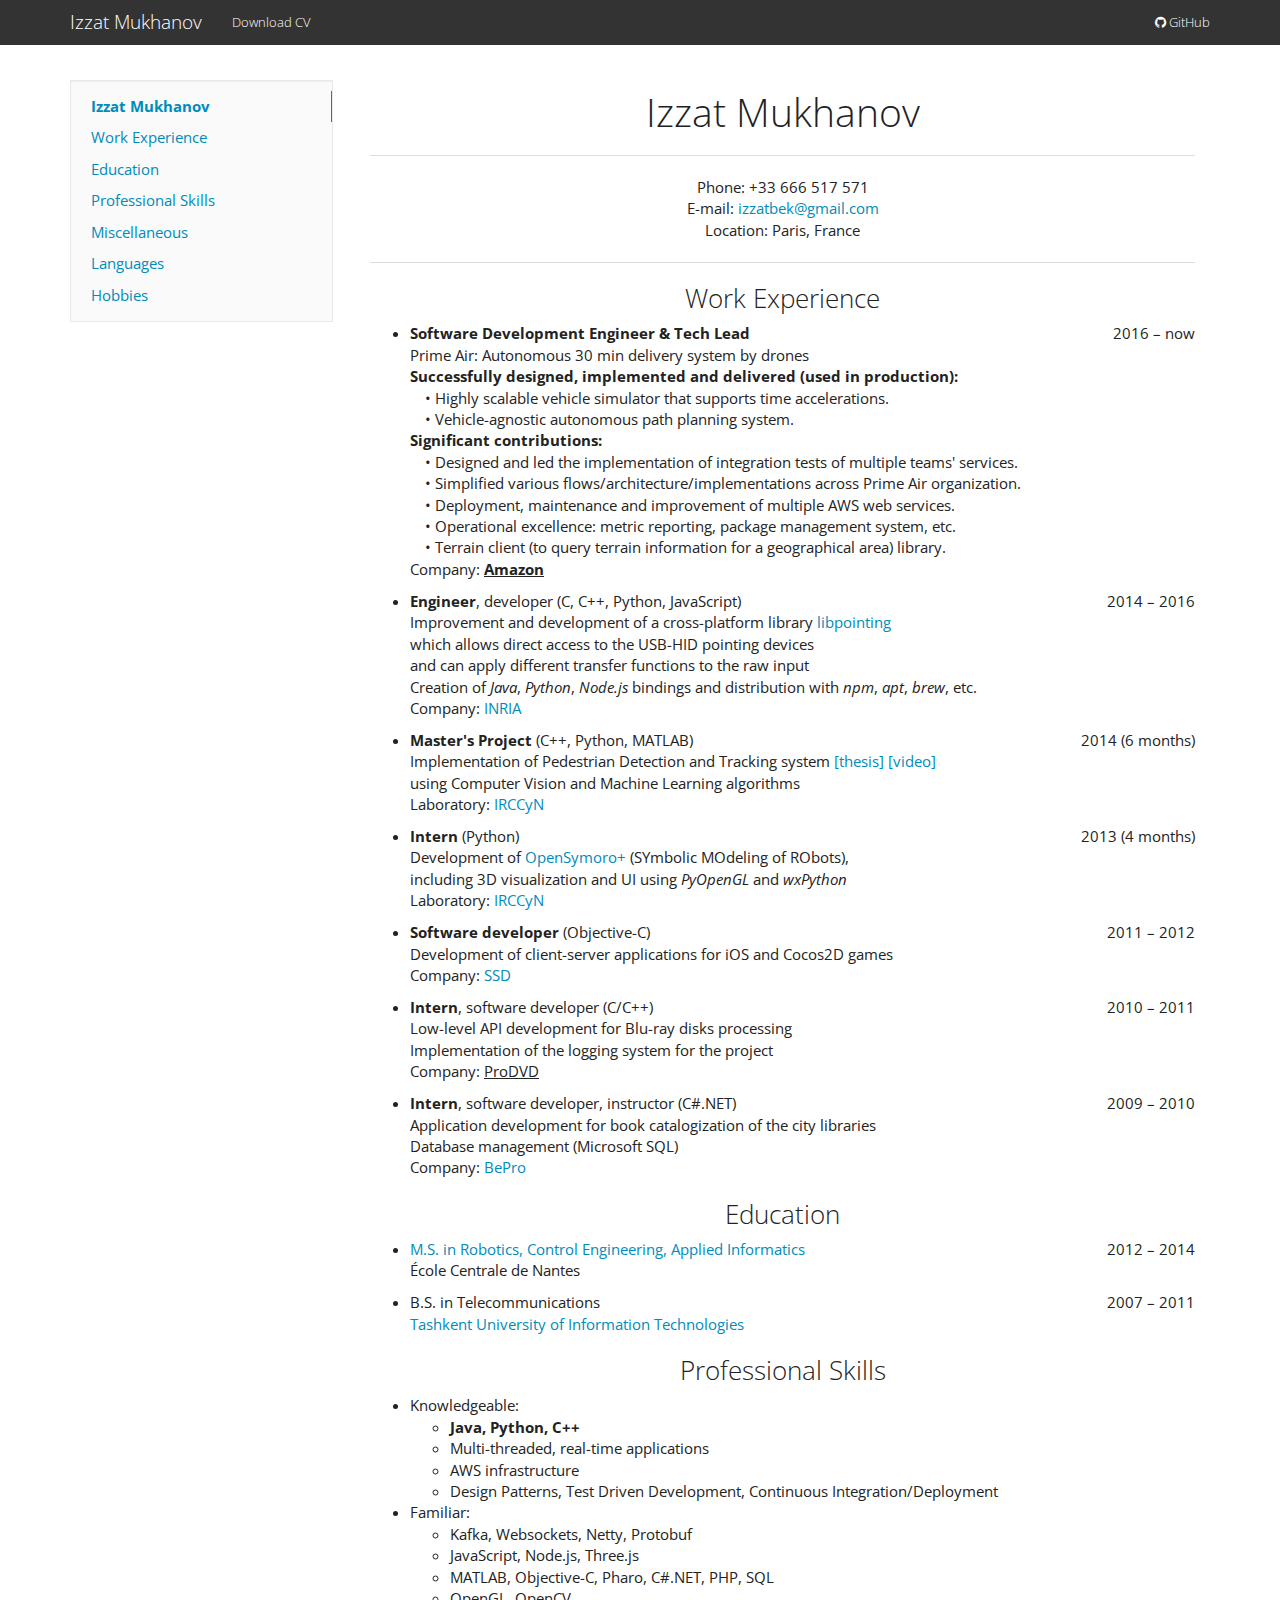
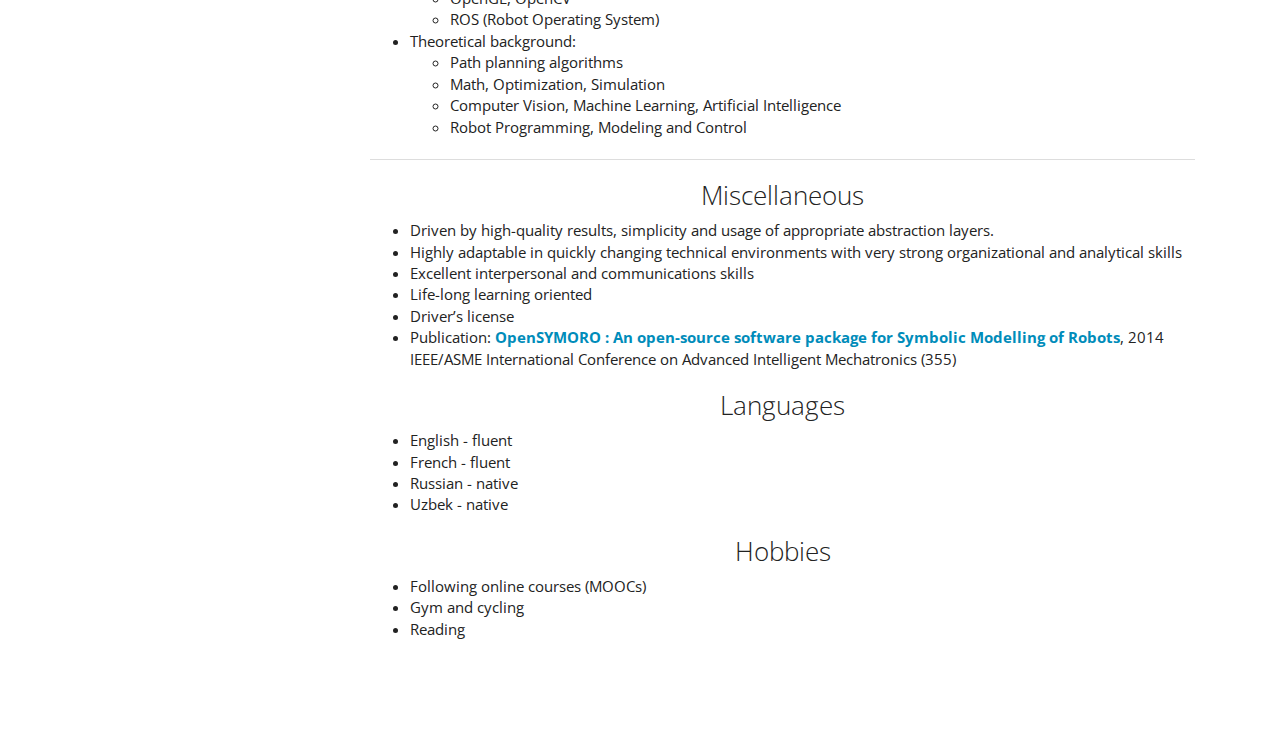
==== commit 6ccdceca: "Update CV to add more details for the job at Amazon" ====
--- a/index.html
+++ b/index.html
@@ -93,17 +93,18 @@
 <h3 id="work-experience">Work Experience</h3>
 <ul>
 <li>
-<p><strong>Software Development Engineer</strong>
+<p><strong>Software Development Engineer &amp; Tech Lead</strong>
 <span style="float:right;">2016 – now</span><br>
-• Kindle: Maintenance of reader applications for Mac and PC (Qt, C++) ~ 4 months<br>
-• Prime Air: Autonomous 30 min delivery system by drones<br>
-&emsp;<b>Successfully designed, implemented and delivered (used in production):</b><br>
-&emsp;&emsp;• Highly scalable (multi-threaded) vehicle simulator that supports time accelerations.<br>
-&emsp;&emsp;• Vehicle-agnostic autonomous path planning system.<br>
-&emsp;<b>Significant contributions:</b><br>
-&emsp;&emsp;• Improvement and maintenance of multiple AWS web services.<br>
-&emsp;&emsp;• Operational (metric reporting, package management system, testing strategy, etc.).<br>
-&emsp;&emsp;• Terrain client (to query terrain information for a geographical area) library.<br>
+Prime Air: Autonomous 30 min delivery system by drones<br>
+<b>Successfully designed, implemented and delivered (used in production):</b><br>
+&emsp;• Highly scalable vehicle simulator that supports time accelerations.<br>
+&emsp;• Vehicle-agnostic autonomous path planning system.<br>
+<b>Significant contributions:</b><br>
+&emsp;• Designed and led the implementation of integration tests of multiple teams' services.<br>
+&emsp;• Simplified various flows/architecture/implementations across Prime Air organization.<br>
+&emsp;• Deployment, maintenance and improvement of multiple AWS web services.<br>
+&emsp;• Operational excellence: metric reporting, package management system, etc.<br>
+&emsp;• Terrain client (to query terrain information for a geographical area) library.<br>
 Company: <u><strong>Amazon</strong></u></p>
 </li>
 <li>
@@ -193,6 +194,7 @@
 <hr />
 <h3 id="miscellaneous">Miscellaneous</h3>
 <ul>
+<li>Driven by high-quality results, simplicity and usage of appropriate abstraction layers.</li>
 <li>Highly adaptable in quickly changing technical environments with very strong organizational
 and analytical skills</li>
 <li>Excellent interpersonal and communications skills</li>
@@ -210,7 +212,6 @@
 <h3 id="hobbies">Hobbies</h3>
 <ul>
 <li>Following online courses (MOOCs)</li>
-<li>Foreign languages</li>
 <li>Gym and cycling</li>
 <li>Reading</li>
 </ul></div>
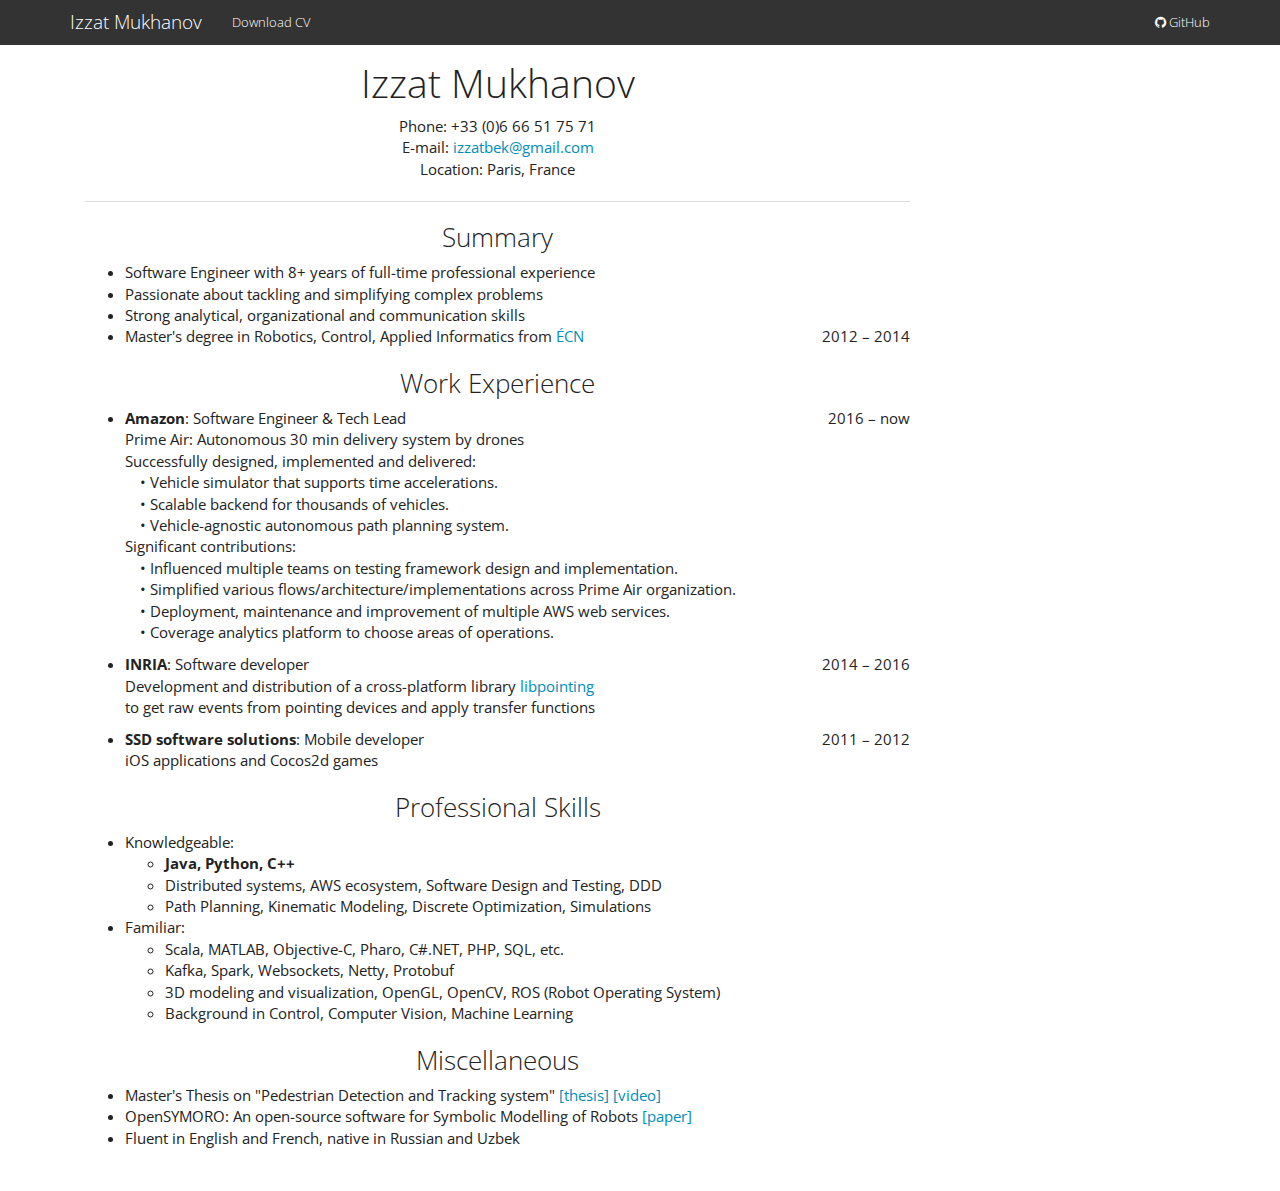
==== commit 65f852dc: "Update CV to make it a single page" ====
--- a/index.html
+++ b/index.html
@@ -55,7 +55,7 @@
         <div class="navbar-collapse collapse">
                 <ul class="nav navbar-nav">
                     <li>
-                        <a href="https://izzatbek.github.io/cv.pdf" target="_blank">Download CV</a>
+                        <a href="https://izzatbek.github.io/mukhanov-izzat-cv.pdf" target="_blank">Download CV</a>
                     </li>
                 </ul>
 
@@ -69,152 +69,78 @@
 </div>
 
         <div class="container">
-                <div class="col-md-3"><div class="bs-sidebar hidden-print affix well" role="complementary">
-    <ul class="nav bs-sidenav">
-        <li class="main active"><a href="#izzat-mukhanov">Izzat Mukhanov</a></li>
-            <li><a href="#work-experience">Work Experience</a></li>
-            <li><a href="#education">Education</a></li>
-            <li><a href="#professional-skills">Professional Skills</a></li>
-            <li><a href="#miscellaneous">Miscellaneous</a></li>
-            <li><a href="#languages">Languages</a></li>
-            <li><a href="#hobbies">Hobbies</a></li>
-    </ul>
-</div></div>
                 <div class="col-md-9" role="main">
 
+<p><br></p>
 <h1 id="izzat-mukhanov">Izzat Mukhanov</h1>
-<hr />
 <p><center>
-Phone: +33 666 517 571<br>
+Phone: +33 (0)6 66 51 75 71<br>
 E-mail: <a href="mailto:izzatbek@gmail.com">izzatbek@gmail.com</a><br>
 Location: Paris, France
 </center></p>
 <hr />
+<h3 id="summary">Summary</h3>
+<ul>
+<li>Software Engineer with 8+ years of full-time professional experience</li>
+<li>Passionate about tackling and simplifying complex problems</li>
+<li>Strong analytical, organizational and communication skills</li>
+<li>Master's degree in Robotics, Control, Applied Informatics
+from <a href="https://en.wikipedia.org/wiki/%C3%89cole_centrale_de_Nantes">ÉCN</a>
+<span style="float:right;">2012 – 2014</span><br></li>
+</ul>
 <h3 id="work-experience">Work Experience</h3>
 <ul>
 <li>
-<p><strong>Software Development Engineer &amp; Tech Lead</strong>
+<p><strong>Amazon</strong>: Software Engineer &amp; Tech Lead
 <span style="float:right;">2016 – now</span><br>
 Prime Air: Autonomous 30 min delivery system by drones<br>
-<b>Successfully designed, implemented and delivered (used in production):</b><br>
-&emsp;• Highly scalable vehicle simulator that supports time accelerations.<br>
+Successfully designed, implemented and delivered:<br>
+&emsp;• Vehicle simulator that supports time accelerations.<br>
+&emsp;• Scalable backend for thousands of vehicles.<br>
 &emsp;• Vehicle-agnostic autonomous path planning system.<br>
-<b>Significant contributions:</b><br>
-&emsp;• Designed and led the implementation of integration tests of multiple teams' services.<br>
+Significant contributions:<br>
+&emsp;• Influenced multiple teams on testing framework design and implementation.<br>
 &emsp;• Simplified various flows/architecture/implementations across Prime Air organization.<br>
 &emsp;• Deployment, maintenance and improvement of multiple AWS web services.<br>
-&emsp;• Operational excellence: metric reporting, package management system, etc.<br>
-&emsp;• Terrain client (to query terrain information for a geographical area) library.<br>
-Company: <u><strong>Amazon</strong></u></p>
+&emsp;• Coverage analytics platform to choose areas of operations.<br></p>
 </li>
 <li>
-<p><strong>Engineer</strong>, developer (C, C++, Python, JavaScript)
+<p><strong>INRIA</strong>: Software developer
 <span style="float:right;">2014 – 2016</span><br>
-Improvement and development of a cross-platform library <a href="https://github.com/INRIA/libpointing">libpointing</a><br>
-which allows direct access to the USB-HID pointing devices<br>
-and can apply different transfer functions to the raw input<br>
-Creation of <em>Java</em>, <em>Python</em>, <em>Node.js</em> bindings and distribution with <em>npm</em>, <em>apt</em>, <em>brew</em>, etc.<br>
-Company: <a href="http://www.inria.fr/en/">INRIA</a></p>
+Development and distribution of a cross-platform library <a href="https://github.com/INRIA/libpointing">libpointing</a><br>
+to get raw events from pointing devices and apply transfer functions<br></p>
 </li>
 <li>
-<p><strong>Master's Project</strong> (C++, Python, MATLAB)
-<span style="float:right;">2014 (6 months)</span><br>
-Implementation of Pedestrian Detection and Tracking system
-<a href="https://izzatbek.github.io/thesis.pdf">[thesis]</a>
-<a href="https://www.youtube.com/watch?v=o-HAwKvbs8c">[video]</a><br>
-using Computer Vision and Machine Learning algorithms<br>
-Laboratory: <a href="http://www.irccyn.ec-nantes.fr/en/">IRCCyN</a></p>
-</li>
-<li>
-<p><strong>Intern</strong> (Python)
-<span style="float:right;">2013 (4 months)</span><br>
-Development of <a href="https://github.com/symoro/symoro">OpenSymoro+</a> (SYmbolic MOdeling of RObots),<br>
-including 3D visualization and UI using <em>PyOpenGL</em> and <em>wxPython</em><br>
-Laboratory: <a href="http://www.irccyn.ec-nantes.fr/en/">IRCCyN</a></p>
-</li>
-<li>
-<p><strong>Software developer</strong> (Objective-C)
+<p><strong>SSD software solutions</strong>: Mobile developer
 <span style="float:right;">2011 – 2012</span><br>
-Development of client-server applications for iOS and Cocos2D games<br>
-Company: <a href="http://www.ssdsoftwaresolutions.com">SSD</a></p>
-</li>
-<li>
-<p><strong>Intern</strong>, software developer (C/C++)
-<span style="float:right;">2010 – 2011</span><br>
-Low-level API development for Blu-ray disks processing<br>
-Implementation of the logging system for the project<br>
-Company: <u>ProDVD</u></p>
-</li>
-<li>
-<p><strong>Intern</strong>, software developer, instructor (C#.NET)
-<span style="float:right;">2009 – 2010</span><br>
-Application development for book catalogization of the city libraries<br>
-Database management (Microsoft SQL)<br>
-Company: <a href="http://bepro.uz/en-US">BePro</a></p>
-</li>
-</ul>
-<h3 id="education">Education</h3>
-<ul>
-<li>
-<p><a href="http://masteraria.irccyn.ec-nantes.fr/index.php/presentationaria-en">M.S. in Robotics, Control Engineering, Applied Informatics</a>
-<span style="float:right;">2012 – 2014</span><br>
-École Centrale de Nantes</p>
-</li>
-<li>
-<p>B.S. in Telecommunications
-<span style="float:right;">2007 – 2011</span><br>
-<a href="https://tuit.uz/en/site/index?lang=en">Tashkent University of Information Technologies</a></p>
+iOS applications and Cocos2d games<br></p>
 </li>
 </ul>
 <h3 id="professional-skills">Professional Skills</h3>
 <ul>
 <li>Knowledgeable:<ul>
 <li><strong>Java, Python, C++</strong></li>
-<li>Multi-threaded, real-time applications</li>
-<li>AWS infrastructure</li>
-<li>Design Patterns, Test Driven Development, Continuous Integration/Deployment</li>
+<li>Distributed systems, AWS ecosystem, Software Design and Testing, DDD</li>
+<li>Path Planning, Kinematic Modeling, Discrete Optimization, Simulations</li>
 </ul>
 </li>
 <li>Familiar:<ul>
-<li>Kafka, Websockets, Netty, Protobuf</li>
-<li>JavaScript, Node.js, Three.js</li>
-<li>MATLAB, Objective-C, Pharo, C#.NET, PHP, SQL</li>
-<li>OpenGL, OpenCV</li>
-<li>ROS (Robot Operating System)</li>
-</ul>
-</li>
-<li>Theoretical background:<ul>
-<li>Path planning algorithms</li>
-<li>Math, Optimization, Simulation</li>
-<li>Computer Vision, Machine Learning, Artificial Intelligence</li>
-<li>Robot Programming, Modeling and Control</li>
+<li>Scala, MATLAB, Objective-C, Pharo, C#.NET, PHP, SQL, etc.</li>
+<li>Kafka, Spark, Websockets, Netty, Protobuf</li>
+<li>3D modeling and visualization, OpenGL, OpenCV, ROS (Robot Operating System)</li>
+<li>Background in Control, Computer Vision, Machine Learning</li>
 </ul>
 </li>
 </ul>
-<hr />
 <h3 id="miscellaneous">Miscellaneous</h3>
 <ul>
-<li>Driven by high-quality results, simplicity and usage of appropriate abstraction layers.</li>
-<li>Highly adaptable in quickly changing technical environments with very strong organizational
-and analytical skills</li>
-<li>Excellent interpersonal and communications skills</li>
-<li>Life-long learning oriented</li>
-<li>Driver’s license</li>
-<li>Publication: <strong><a href="https://hal.archives-ouvertes.fr/hal-01025919">OpenSYMORO : An open-source software package for Symbolic Modelling of Robots</a></strong>, 2014 IEEE/ASME International Conference on Advanced Intelligent Mechatronics (355)</li>
+<li>Master's Thesis on "Pedestrian Detection and Tracking system"
+<a href="https://izzatbek.github.io/thesis.pdf">[thesis]</a>
+<a href="https://www.youtube.com/watch?v=o-HAwKvbs8c">[video]</a></li>
+<li>OpenSYMORO: An open-source software for Symbolic Modelling of Robots <a href="https://hal.archives-ouvertes.fr/hal-01025919">[paper]</a></li>
+<li>Fluent in English and French, native in Russian and Uzbek</li>
 </ul>
-<h3 id="languages">Languages</h3>
-<ul>
-<li>English - fluent</li>
-<li>French - fluent</li>
-<li>Russian - native</li>
-<li>Uzbek - native</li>
-</ul>
-<h3 id="hobbies">Hobbies</h3>
-<ul>
-<li>Following online courses (MOOCs)</li>
-<li>Gym and cycling</li>
-<li>Reading</li>
-</ul></div>
+<p><br></p></div>
         </div>
     </body>
 </html>--- a/css/base.css
+++ b/css/base.css
@@ -1,17 +1,16 @@
-body {
-    padding-top: 70px;
-}
-
-ul.nav .main {
-    font-weight: bold;
-}
-
-.col-md-3 {
-    padding-left: 0;
-}
-
-.col-md-9 {
-    padding-bottom: 100px;
+html {
+    /* The nav header is 3.40625rem high, plus 20px for the margin-top of the
+       main container. */
+    scroll-padding-top: calc(3.40625rem + 20px);
+}
+
+body > .container {
+    margin-top: 20px;
+}
+
+.navbar.fixed-top {
+    position: -webkit-sticky;
+    position: sticky;
 }
 
 .source-links {
@@ -22,61 +21,32 @@
     max-width: 100%;
 }
 
-/*
- * The code below adds some padding to the top of the current anchor target so
- * that, when navigating to it, the header isn't hidden by the navbar at the
- * top. This is especially complicated because we want to *remove* the padding
- * after navigation so that hovering over the header shows the permalink icon
- * correctly. Thus, we create a CSS animation to remove the extra padding after
- * a second. We have two animations so that navigating to an anchor within the
- * page always restarts the animation.
- *
- * See <https://github.com/mkdocs/mkdocs/issues/843> for more details.
- */
-:target::before {
-    content: "";
-    display: block;
-    margin-top: -75px;
-    height: 75px;
-    pointer-events: none;
-    animation: 0s 1s forwards collapse-anchor-padding-1;
-}
-
-.clicky :target::before {
-    animation-name: collapse-anchor-padding-2;
-}
-
-@keyframes collapse-anchor-padding-1 {
-    to {
-        margin-top: 0;
-        height: 0;
-    }
-}
-
-@keyframes collapse-anchor-padding-2 {
-    to {
-        margin-top: 0;
-        height: 0;
-    }
+pre, code {
+    background: #eee;
+    color: #000;
+    border: 1px solid rgba(0,0,0,0.125);
+}
+
+pre {
+    padding: 0.5em;
 }
 
 code {
     padding: 1px 3px;
-    background: #f5f5f5;
-    border: solid 1px #ccc;
-    color: #333;
 }
 
 pre code {
-    background: transparent;
     border: none;
+    /* Override styles from hljs theme */
+    background: transparent !important;
+    padding: 0 !important;
 }
 
 a code {
     color: #008cba;
 }
 
-a:hover code, a:focus code {
+a:hover code {
     color: #00526e;
 }
 
@@ -104,35 +74,30 @@
 /* Style the admonitions. */
 
 .admonition {
-    margin-bottom: 21px;
-    border: 1px solid #ddd;
-    -webkit-box-shadow: 0 1px 1px rgba(0, 0, 0, 0.05);
-    box-shadow: 0 1px 1px rgba(0, 0, 0, 0.05);
+    margin-bottom: 1rem;
+    border: 1px solid rgba(0,0,0,0.125);
 }
 
 .admonition > .admonition-title {
     margin: 0;
-    padding: 10px 15px;
-    border-bottom: 1px solid #ddd;
-    color: #333;
-    background-color: #f5f5f5;
-    font-size: 17px;
-    font-weight: 300;
-    line-height: 1.1;
+    padding: 0.75rem 1rem;
+    background: rgba(0,0,0,0.03);
+    border-bottom: 1px solid rgba(0,0,0,0.125);
+    font-size: 1rem;
 }
 
 .admonition > * {
-    margin-left: 15px;
-    margin-right: 15px;
+    margin-left: 1rem;
+    margin-right: 1rem;
 }
 
 .admonition > *:not(.admonition-title):first-of-type,
 .admonition > .admonition-title + * {
-    margin-top: 15px;
+    margin-top: 1rem;
 }
 
 .admonition > *:last-child {
-    margin-bottom: 15px;
+    margin-bottom: 1rem;
 }
 
 /* Style each kind of admonition. */
@@ -142,8 +107,8 @@
 }
 
 .admonition.note > .admonition-title {
-    color: #fff;
-    background-color: #5bc0de;
+    background: #5bc0de;
+    color: #fff;
 }
 
 .admonition.warning, .admonition.warning > .admonition-title {
@@ -151,8 +116,8 @@
 }
 
 .admonition.warning > .admonition-title {
-    color: #fff;
-    background-color: #e99002;
+    background: #e99002;
+    color: #fff;
 }
 
 .admonition.danger, .admonition.danger > .admonition-title {
@@ -160,8 +125,8 @@
 }
 
 .admonition.danger > .admonition-title {
-    color: #fff;
-    background-color: #f04124;
+    background: #f04124;
+    color: #fff;
 }
 
 /*
@@ -171,22 +136,41 @@
  * sections of docs content.
  */
 
-/* By default it's not affixed in mobile views, so undo that */
 .bs-sidebar.affix {
-    position: static;
-}
-
-.bs-sidebar.well {
+    position: -webkit-sticky;
+    position: sticky;
+    /* The nav header is 3.40625rem high, plus 20px for the margin-top of the
+       main container. */
+    top: calc(3.40625rem + 20px);
+}
+
+.bs-sidebar.card {
     padding: 0;
 }
 
+/* Toggle (vertically flip) sidebar collapse icon */
+.bs-sidebar .navbar-toggler span {
+    -moz-transform: scale(1, -1);
+    -webkit-transform: scale(1, -1);
+    -o-transform: scale(1, -1);
+    -ms-transform: scale(1, -1);
+    transform: scale(1, -1);
+}
+
+.bs-sidebar .navbar-toggler.collapsed span {
+    -moz-transform: scale(1, 1);
+    -webkit-transform: scale(1, 1);
+    -o-transform: scale(1, 1);
+    -ms-transform: scale(1, 1);
+    transform: scale(1, 1);
+}
+
 /* First level of nav */
-.bs-sidenav {
-    margin-top: 30px;
-    margin-bottom: 30px;
+.bs-sidebar > .navbar-collapse > .nav {
     padding-top:    10px;
     padding-bottom: 10px;
     border-radius: 5px;
+    width: 100%;
 }
 
 /* All levels of nav */
@@ -200,55 +184,24 @@
     text-decoration: none;
     border-right: 1px solid;
 }
-.bs-sidebar .nav > .active > a,
-.bs-sidebar .nav > .active:hover > a,
-.bs-sidebar .nav > .active:focus > a {
+.bs-sidebar .nav > li > a.active,
+.bs-sidebar .nav > li > a.active:hover,
+.bs-sidebar .nav > li > a.active:focus {
     font-weight: bold;
     background-color: transparent;
     border-right: 1px solid;
 }
 
-/* Nav: second level (shown on .active) */
-.bs-sidebar .nav .nav {
-    display: none; /* Hide by default, but at >768px, show it */
-    margin-bottom: 8px;
-}
+.bs-sidebar .nav .nav .nav {
+    margin-left: 1em;
+}
+
+.bs-sidebar .nav > li > a {
+    font-weight: bold;
+}
+
 .bs-sidebar .nav .nav > li > a {
-    padding-top:    3px;
-    padding-bottom: 3px;
-    padding-left: 30px;
-    font-size: 90%;
-}
-
-/* Show and affix the side nav when space allows it */
-@media (min-width: 992px) {
-    .bs-sidebar .nav > .active > ul {
-        display: block;
-    }
-    /* Widen the fixed sidebar */
-    .bs-sidebar.affix,
-    .bs-sidebar.affix-bottom {
-        width: 213px;
-    }
-    .bs-sidebar.affix {
-        position: fixed; /* Undo the static from mobile first approach */
-        top: 80px;
-    }
-    .bs-sidebar.affix-bottom {
-        position: absolute; /* Undo the static from mobile first approach */
-    }
-    .bs-sidebar.affix-bottom .bs-sidenav,
-    .bs-sidebar.affix .bs-sidenav {
-        margin-top: 0;
-        margin-bottom: 0;
-    }
-}
-@media (min-width: 1200px) {
-    /* Widen the fixed sidebar again */
-    .bs-sidebar.affix-bottom,
-    .bs-sidebar.affix {
-        width: 263px;
-    }
+    font-weight: normal;
 }
 
 .headerlink {
@@ -260,26 +213,35 @@
     display:inline-block;
 }
 
-/* display submenu relative to parent*/
-.dropdown-submenu {
-    position: relative;
-}
-
-/* sub menu stlye */
-.dropdown-submenu>.dropdown-menu {
-    top: 0;
-    left: 100%;
-    margin-top: 0px;
-    margin-left: -1px;
-}
-
-/* display sub menu on hover*/
-.dropdown-submenu:hover>.dropdown-menu {
-    display: block;
-}
-
-/* little arrow */
-.dropdown-submenu>a:after {
+@media (max-width: 991.98px) {
+    .navbar-collapse.show {
+        overflow-y: auto;
+        max-height: calc(100vh - 3.40625rem);
+    }
+}
+
+.bg-primary .dropdown-item.open {
+    color: #fff;
+    background-color: #0079a1;
+}
+
+.bg-light .dropdown-item.open {
+    color: rgba(0,0,0,0.7);
+    background-color: #fbfbfb;
+}
+
+.bg-dark .dropdown-item.open {
+    color: #fff;
+    background-color: #262626;
+}
+
+.dropdown-submenu > .dropdown-menu {
+    margin: 0 0 0 1.5rem;
+    padding: 0;
+    border-width: 0;
+}
+
+.dropdown-submenu > a::after {
     display: block;
     content: " ";
     float: right;
@@ -293,7 +255,29 @@
     margin-right: -10px;
 }
 
-/* little arrow of parent menu */
-.dropdown-submenu:hover>a:after {
+dropdown-submenu:hover > a::after {
     border-left-color: #fff;
 }
+
+.bg-light dropdown-submenu:hover > a::after {
+    border-left-color: rgba(0,0,0,0.7);
+}
+
+@media (min-width: 992px) {
+    .dropdown-menu {
+        overflow-y: auto;
+        max-height: calc(100vh - 3.40625rem);
+    }
+
+    .dropdown-submenu {
+        position: relative;
+    }
+
+    .dropdown-submenu > .dropdown-menu {
+        position: fixed !important;
+        margin-top: -9px;
+        margin-left: -2px;
+        border-width: 1px;
+        padding: 0.5rem 0;
+    }
+}
